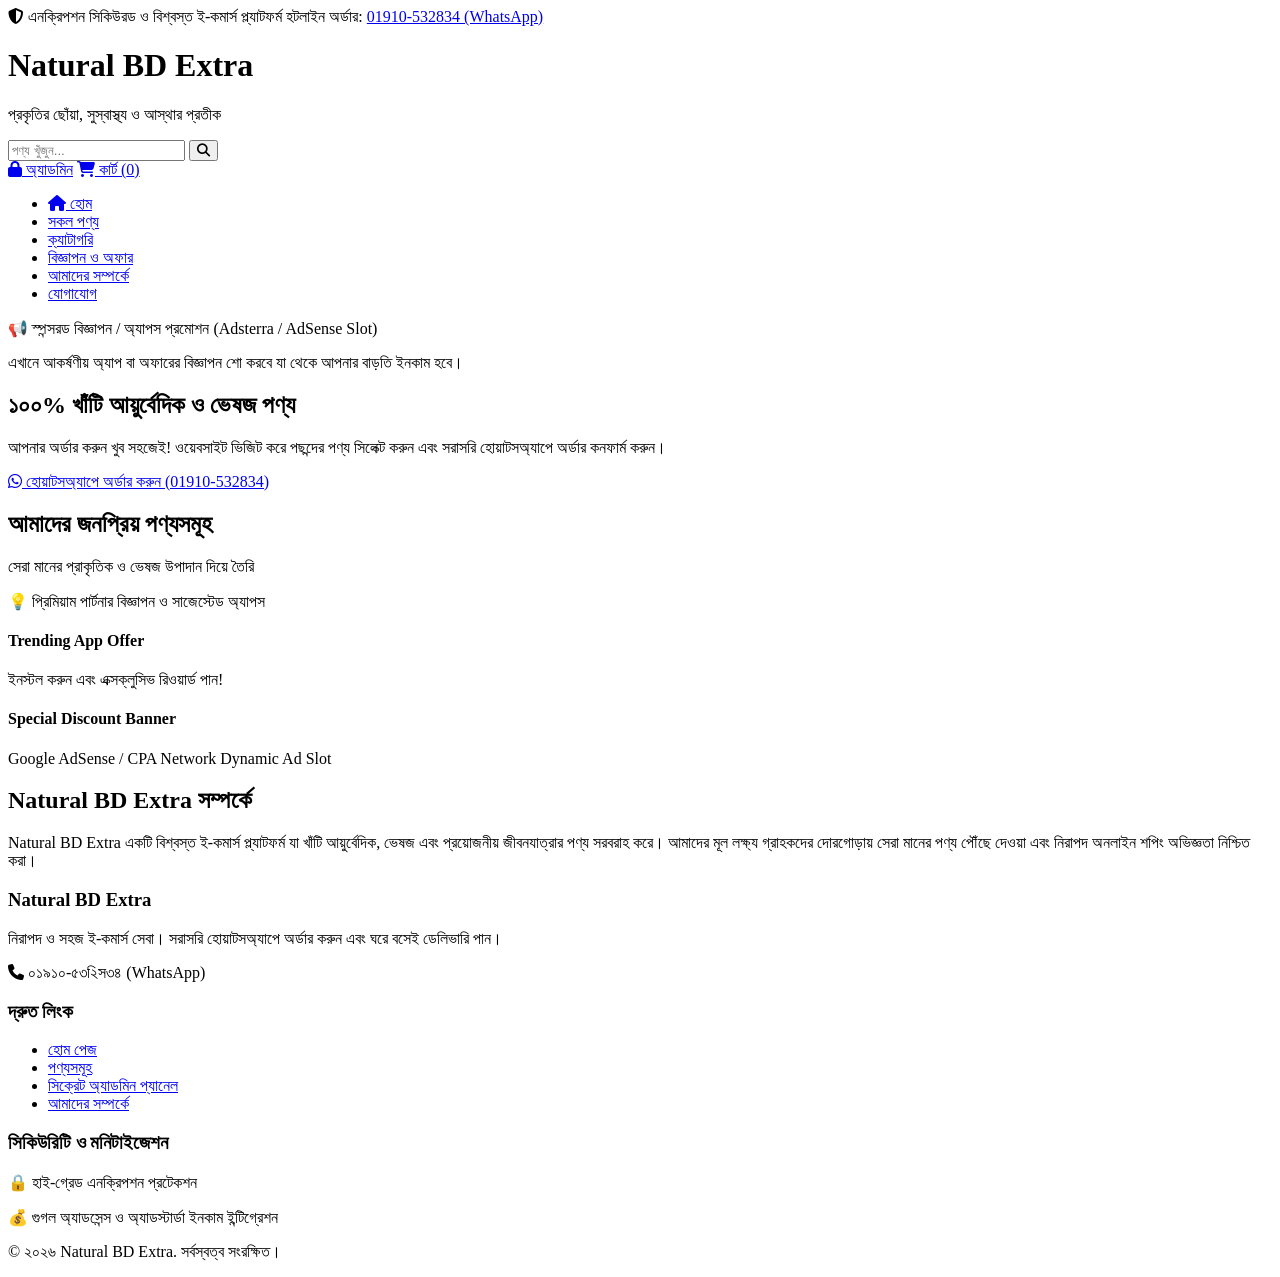
==== index.html @ acc726fc "Add initial HTML structure for Natural BD Extra" ====
<!DOCTYPE html>
<html lang="bn">
<head>
    <meta charset="UTF-8">
    <meta name="viewport" content="width=device-width, initial-scale=1.0">
    <title>Natural BD Extra - প্রিমিয়াম ন্যাচারাল ও আয়ুর্বেদিক পণ্য</title>
    <link rel="stylesheet" href="style.css">
    <link rel="stylesheet" href="https://cdnjs.cloudflare.com/ajax/libs/font-awesome/6.4.0/css/all.min.css">
</head>
<body>

    <!-- Top Bar / Security & Notice -->
    <div class="top-bar">
        <div class="container flex-between">
            <span><i class="fa-solid fa-shield-halved"></i> এনক্রিপশন সিকিউরড ও বিশ্বস্ত ই-কমার্স প্ল্যাটফর্ম</span>
            <span>হটলাইন অর্ডার: <a href="https://wa.me/8801910532834" target="_blank">01910-532834 (WhatsApp)</a></span>
        </div>
    </div>

    <!-- Header & Navigation -->
    <header class="main-header">
        <div class="container flex-between">
            <div class="logo">
                <h1>Natural BD Extra</h1>
                <p>প্রকৃতির ছোঁয়া, সুস্বাস্থ্য ও আস্থার প্রতীক</p>
            </div>
            <div class="search-bar">
                <input type="text" id="searchInput" placeholder="পণ্য খুঁজুন...">
                <button><i class="fa-solid fa-magnifying-glass"></i></button>
            </div>
            <div class="header-actions">
                <a href="admin.html" class="admin-link" title="গোপন অ্যাডমিন প্যানেল"><i class="fa-solid fa-lock"></i> অ্যাডমিন</a>
                <a href="#cart" class="cart-btn"><i class="fa-solid fa-cart-shopping"></i> কার্ট (<span id="cartCount">0</span>)</a>
            </div>
        </div>
    </header>

    <!-- Navigation Menu -->
    <nav class="nav-menu">
        <div class="container">
            <ul>
                <li><a href="index.html" class="active"><i class="fa-solid fa-house"></i> হোম</a></li>
                <li><a href="#products">সকল পণ্য</a></li>
                <li><a href="#categories">ক্যাটাগরি</a></li>
                <li><a href="#ads-section">বিজ্ঞাপন ও অফার</a></li>
                <li><a href="#about">আমাদের সম্পর্কে</a></li>
                <li><a href="#contact">যোগাযোগ</a></li>
            </ul>
        </div>
    </nav>

    <!-- Top Banner / Ad Network Slot 1 -->
    <div class="container">
        <div class="ad-slot top-ad">
            <span>📢 স্পন্সরড বিজ্ঞাপন / অ্যাপস প্রমোশন (Adsterra / AdSense Slot)</span>
            <div class="ad-banner-box">
                <p>এখানে আকর্ষণীয় অ্যাপ বা অফারের বিজ্ঞাপন শো করবে যা থেকে আপনার বাড়তি ইনকাম হবে।</p>
            </div>
        </div>
    </div>

    <!-- Hero Banner Slider -->
    <section class="hero-section">
        <div class="container hero-content">
            <div class="hero-text">
                <h2>১০০% খাঁটি আয়ুর্বেদিক ও ভেষজ পণ্য</h2>
                <p>আপনার অর্ডার করুন খুব সহজেই! ওয়েবসাইট ভিজিট করে পছন্দের পণ্য সিলেক্ট করুন এবং সরাসরি হোয়াটসঅ্যাপে অর্ডার কনফার্ম করুন।</p>
                <a href="https://wa.me/8801910532834?text=হ্যালো,%20আমি%20Natural%20BD%20Extra%20থেকে%20পণ্য%20সম্পর্কে জানতে চাই।" target="_blank" class="whatsapp-cta-btn">
                    <i class="fa-brands fa-whatsapp"></i> হোয়াটসঅ্যাপে অর্ডার করুন (01910-532834)
                </a>
            </div>
        </div>
    </section>

    <!-- Main Products Section -->
    <main class="container" id="products">
        <div class="section-title">
            <h2>আমাদের জনপ্রিয় পণ্যসমূহ</h2>
            <p>সেরা মানের প্রাকৃতিক ও ভেষজ উপাদান দিয়ে তৈরি</p>
        </div>

        <div class="product-grid" id="productGrid">
            <!-- Dynamic Products will be loaded via script.js -->
        </div>
    </main>

    <!-- Mid Banner / Third Party Ad Network Slot -->
    <div class="container">
        <div class="ad-slot mid-ad">
            <span>💡 প্রিমিয়াম পার্টনার বিজ্ঞাপন ও সাজেস্টেড অ্যাপস</span>
            <div class="ad-banner-box-flex">
                <div class="ad-item">
                    <h4>Trending App Offer</h4>
                    <p>ইনস্টল করুন এবং এক্সক্লুসিভ রিওয়ার্ড পান!</p>
                </div>
                <div class="ad-item">
                    <h4>Special Discount Banner</h4>
                    <p>Google AdSense / CPA Network Dynamic Ad Slot</p>
                </div>
            </div>
        </div>
    </div>

    <!-- About Us Section -->
    <section class="about-section container" id="about">
        <div class="about-card">
            <h2>Natural BD Extra সম্পর্কে</h2>
            <p>Natural BD Extra একটি বিশ্বস্ত ই-কমার্স প্ল্যাটফর্ম যা খাঁটি আয়ুর্বেদিক, ভেষজ এবং প্রয়োজনীয় জীবনযাত্রার পণ্য সরবরাহ করে। আমাদের মূল লক্ষ্য গ্রাহকদের দোরগোড়ায় সেরা মানের পণ্য পৌঁছে দেওয়া এবং নিরাপদ অনলাইন শপিং অভিজ্ঞতা নিশ্চিত করা।</p>
        </div>
    </section>

    <!-- Footer -->
    <footer class="main-footer">
        <div class="container footer-grid">
            <div class="footer-col">
                <h3>Natural BD Extra</h3>
                <p>নিরাপদ ও সহজ ই-কমার্স সেবা। সরাসরি হোয়াটসঅ্যাপে অর্ডার করুন এবং ঘরে বসেই ডেলিভারি পান।</p>
                <p><i class="fa-solid fa-phone"></i> ০১৯১০-৫৩২িস৩৪ (WhatsApp)</p>
            </div>
            <div class="footer-col">
                <h3>দ্রুত লিংক</h3>
                <ul>
                    <li><a href="index.html">হোম পেজ</a></li>
                    <li><a href="#products">পণ্যসমূহ</a></li>
                    <li><a href="admin.html">সিক্রেট অ্যাডমিন প্যানেল</a></li>
                    <li><a href="#about">আমাদের সম্পর্কে</a></li>
                </ul>
            </div>
            <div class="footer-col">
                <h3>সিকিউরিটি ও মনিটাইজেশন</h3>
                <p>🔒 হাই-গ্রেড এনক্রিপশন প্রটেকশন</p>
                <p>💰 গুগল অ্যাডসেন্স ও অ্যাডস্টার্ডা ইনকাম ইন্টিগ্রেশন</p>
            </div>
        </div>
        <div class="footer-bottom">
            <p>&copy; ২০২৬ Natural BD Extra. সর্বস্বত্ব সংরক্ষিত।</p>
        </div>
    </footer>

    <script src="script.js"></script>
</body>
</html>
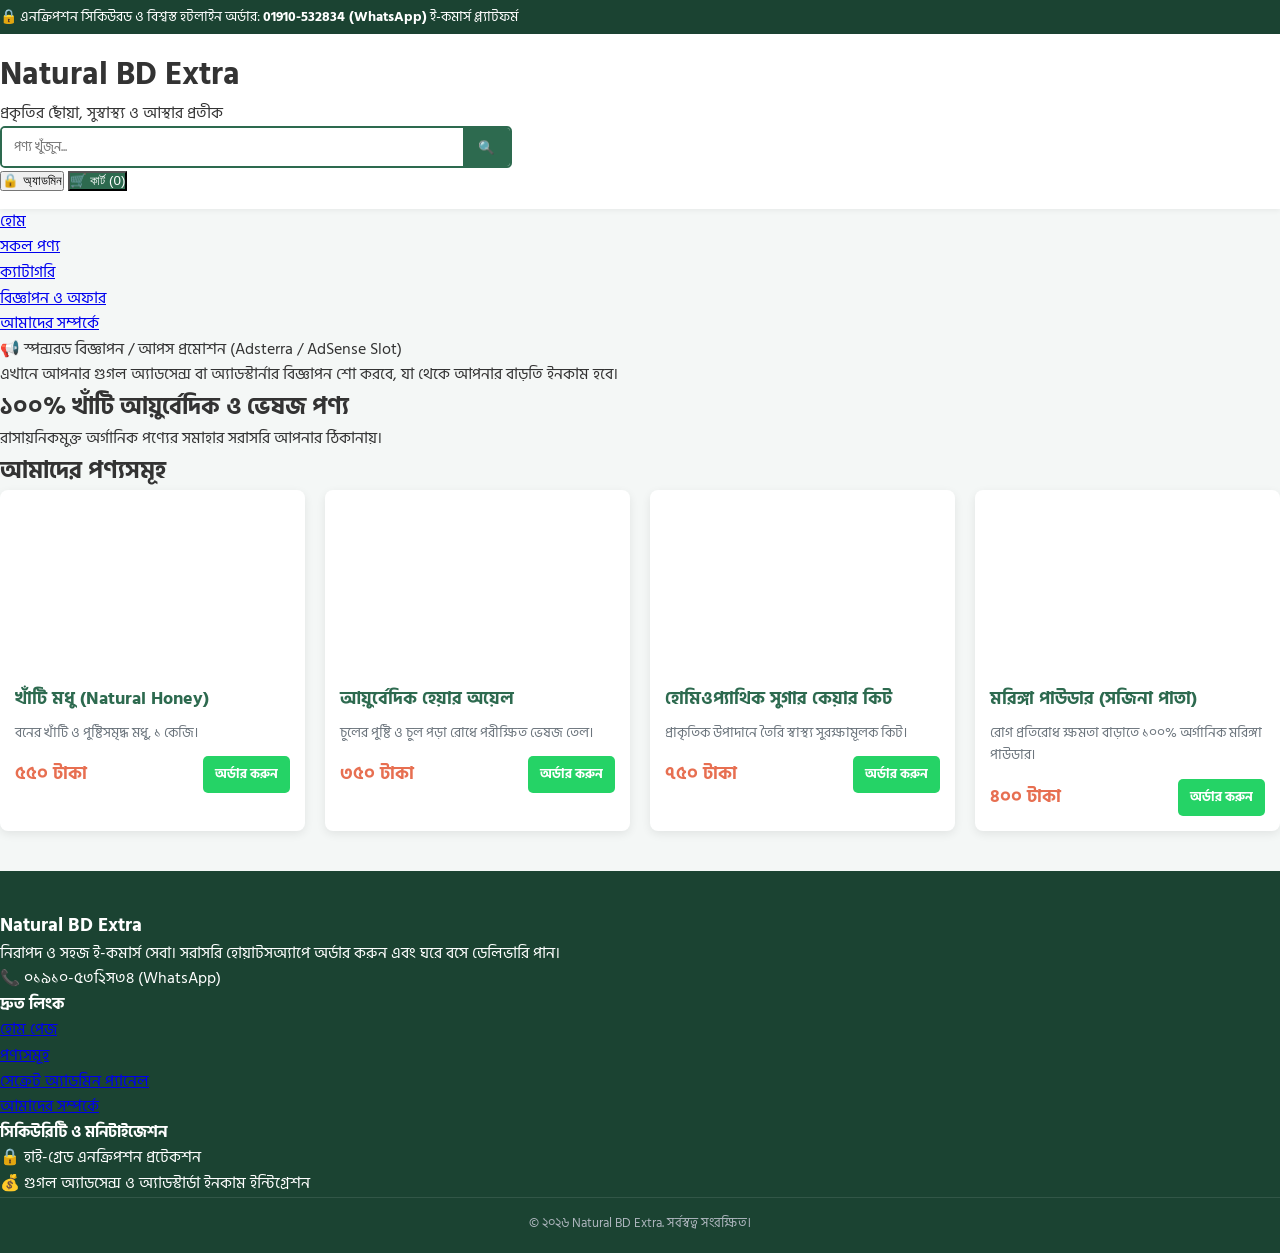
==== commit 24d21c14: "Update HTML content and translations" ====
--- a/index.html
+++ b/index.html
@@ -3,134 +3,93 @@
 <head>
     <meta charset="UTF-8">
     <meta name="viewport" content="width=device-width, initial-scale=1.0">
-    <title>Natural BD Extra - প্রিমিয়াম ন্যাচারাল ও আয়ুর্বেদিক পণ্য</title>
+    <title>Natural BD Extra - ন্যাচারাল বিডি এক্সট্রা</title>
     <link rel="stylesheet" href="style.css">
-    <link rel="stylesheet" href="https://cdnjs.cloudflare.com/ajax/libs/font-awesome/6.4.0/css/all.min.css">
 </head>
 <body>
 
-    <!-- Top Bar / Security & Notice -->
+    <!-- টপ হটলাইন বার -->
     <div class="top-bar">
-        <div class="container flex-between">
-            <span><i class="fa-solid fa-shield-halved"></i> এনক্রিপশন সিকিউরড ও বিশ্বস্ত ই-কমার্স প্ল্যাটফর্ম</span>
-            <span>হটলাইন অর্ডার: <a href="https://wa.me/8801910532834" target="_blank">01910-532834 (WhatsApp)</a></span>
-        </div>
+        🔒 এনক্রিপশন সিকিউরড ও বিশ্বস্ত হটলাইন অর্ডার: <strong>01910-532834 (WhatsApp)</strong> ই-কমার্স প্ল্যাটফর্ম
     </div>
 
-    <!-- Header & Navigation -->
+    <!-- হেডার সেকশন -->
     <header class="main-header">
-        <div class="container flex-between">
-            <div class="logo">
-                <h1>Natural BD Extra</h1>
-                <p>প্রকৃতির ছোঁয়া, সুস্বাস্থ্য ও আস্থার প্রতীক</p>
-            </div>
-            <div class="search-bar">
-                <input type="text" id="searchInput" placeholder="পণ্য খুঁজুন...">
-                <button><i class="fa-solid fa-magnifying-glass"></i></button>
-            </div>
-            <div class="header-actions">
-                <a href="admin.html" class="admin-link" title="গোপন অ্যাডমিন প্যানেল"><i class="fa-solid fa-lock"></i> অ্যাডমিন</a>
-                <a href="#cart" class="cart-btn"><i class="fa-solid fa-cart-shopping"></i> কার্ট (<span id="cartCount">0</span>)</a>
-            </div>
+        <div class="logo-area">
+            <h1>Natural BD Extra</h1>
+            <p>প্রকৃতির ছোঁয়া, সুস্বাস্থ্য ও আস্থার প্রতীক</p>
+        </div>
+        <div class="search-bar">
+            <input type="text" id="searchInput" placeholder="পণ্য খুঁজুন...">
+            <button onclick="searchProduct()">🔍</button>
+        </div>
+        <div class="action-buttons">
+            <button class="admin-btn" onclick="openAdminPanel()">🔒 অ্যাডমিন</button>
+            <button class="cart-btn" onclick="openCart()">🛒 কার্ট (<span id="cartCount">0</span>)</button>
         </div>
     </header>
 
-    <!-- Navigation Menu -->
-    <nav class="nav-menu">
-        <div class="container">
-            <ul>
-                <li><a href="index.html" class="active"><i class="fa-solid fa-house"></i> হোম</a></li>
-                <li><a href="#products">সকল পণ্য</a></li>
-                <li><a href="#categories">ক্যাটাগরি</a></li>
-                <li><a href="#ads-section">বিজ্ঞাপন ও অফার</a></li>
-                <li><a href="#about">আমাদের সম্পর্কে</a></li>
-                <li><a href="#contact">যোগাযোগ</a></li>
-            </ul>
-        </div>
+    <!-- ন্যাভিগেশন বার -->
+    <nav class="main-nav">
+        <ul>
+            <li><a href="#" class="active">হোম</a></li>
+            <li><a href="#products">সকল পণ্য</a></li>
+            <li><a href="#categories">ক্যাটাগরি</a></li>
+            <li><a href="#offers">বিজ্ঞাপন ও অফার</a></li>
+            <li><a href="#about">আমাদের সম্পর্কে</a></li>
+        </ul>
     </nav>
 
-    <!-- Top Banner / Ad Network Slot 1 -->
-    <div class="container">
-        <div class="ad-slot top-ad">
-            <span>📢 স্পন্সরড বিজ্ঞাপন / অ্যাপস প্রমোশন (Adsterra / AdSense Slot)</span>
-            <div class="ad-banner-box">
-                <p>এখানে আকর্ষণীয় অ্যাপ বা অফারের বিজ্ঞাপন শো করবে যা থেকে আপনার বাড়তি ইনকাম হবে।</p>
-            </div>
-        </div>
-    </div>
-
-    <!-- Hero Banner Slider -->
-    <section class="hero-section">
-        <div class="container hero-content">
-            <div class="hero-text">
-                <h2>১০০% খাঁটি আয়ুর্বেদিক ও ভেষজ পণ্য</h2>
-                <p>আপনার অর্ডার করুন খুব সহজেই! ওয়েবসাইট ভিজিট করে পছন্দের পণ্য সিলেক্ট করুন এবং সরাসরি হোয়াটসঅ্যাপে অর্ডার কনফার্ম করুন।</p>
-                <a href="https://wa.me/8801910532834?text=হ্যালো,%20আমি%20Natural%20BD%20Extra%20থেকে%20পণ্য%20সম্পর্কে জানতে চাই।" target="_blank" class="whatsapp-cta-btn">
-                    <i class="fa-brands fa-whatsapp"></i> হোয়াটসঅ্যাপে অর্ডার করুন (01910-532834)
-                </a>
+    <!-- স্পন্সরড বিজ্ঞাপন স্লট (পণ্য বিক্রি ছাড়াও প্যাসিভ ইনকামের জন্য) -->
+    <section class="ad-container">
+        <div class="ad-box">
+            <p>📢 স্পন্সরড বিজ্ঞাপন / আপস প্রমোশন (Adsterra / AdSense Slot)</p>
+            <div class="ad-placeholder">
+                এখানে আপনার গুগল অ্যাডসেন্স বা অ্যাডস্টার্নার বিজ্ঞাপন শো করবে, যা থেকে আপনার বাড়তি ইনকাম হবে।
             </div>
         </div>
     </section>
 
-    <!-- Main Products Section -->
-    <main class="container" id="products">
-        <div class="section-title">
-            <h2>আমাদের জনপ্রিয় পণ্যসমূহ</h2>
-            <p>সেরা মানের প্রাকৃতিক ও ভেষজ উপাদান দিয়ে তৈরি</p>
-        </div>
+    <!-- হিরো ব্যানার -->
+    <section class="hero-banner">
+        <h2>১০০% খাঁটি আয়ুর্বেদিক ও ভেষজ পণ্য</h2>
+        <p>রাসায়নিকমুক্ত অর্গানিক পণ্যের সমাহার সরাসরি আপনার ঠিকানায়।</p>
+    </section>
 
+    <!-- পণ্য তালিকা সেকশন -->
+    <section id="products" class="product-section">
+        <h2>আমাদের পণ্যসমূহ</h2>
         <div class="product-grid" id="productGrid">
-            <!-- Dynamic Products will be loaded via script.js -->
-        </div>
-    </main>
-
-    <!-- Mid Banner / Third Party Ad Network Slot -->
-    <div class="container">
-        <div class="ad-slot mid-ad">
-            <span>💡 প্রিমিয়াম পার্টনার বিজ্ঞাপন ও সাজেস্টেড অ্যাপস</span>
-            <div class="ad-banner-box-flex">
-                <div class="ad-item">
-                    <h4>Trending App Offer</h4>
-                    <p>ইনস্টল করুন এবং এক্সক্লুসিভ রিওয়ার্ড পান!</p>
-                </div>
-                <div class="ad-item">
-                    <h4>Special Discount Banner</h4>
-                    <p>Google AdSense / CPA Network Dynamic Ad Slot</p>
-                </div>
+            <!-- ডাইনামিক প্রোডাক্ট এখানে লোড হবে -->
+            <div class="product-card">
+                <img src="https://via.placeholder.com/200" alt="Product">
+                <h3>খাঁটি মধু (Natural Honey)</h3>
+                <p class="price">৳ ১,২০০</p>
+                <button onclick="addToCart('খাঁটি মধু', 1200)">অর্ডার করুন</button>
             </div>
-        </div>
-    </div>
-
-    <!-- About Us Section -->
-    <section class="about-section container" id="about">
-        <div class="about-card">
-            <h2>Natural BD Extra সম্পর্কে</h2>
-            <p>Natural BD Extra একটি বিশ্বস্ত ই-কমার্স প্ল্যাটফর্ম যা খাঁটি আয়ুর্বেদিক, ভেষজ এবং প্রয়োজনীয় জীবনযাত্রার পণ্য সরবরাহ করে। আমাদের মূল লক্ষ্য গ্রাহকদের দোরগোড়ায় সেরা মানের পণ্য পৌঁছে দেওয়া এবং নিরাপদ অনলাইন শপিং অভিজ্ঞতা নিশ্চিত করা।</p>
         </div>
     </section>
 
-    <!-- Footer -->
+    <!-- ফুটার সেকশন -->
     <footer class="main-footer">
-        <div class="container footer-grid">
-            <div class="footer-col">
-                <h3>Natural BD Extra</h3>
-                <p>নিরাপদ ও সহজ ই-কমার্স সেবা। সরাসরি হোয়াটসঅ্যাপে অর্ডার করুন এবং ঘরে বসেই ডেলিভারি পান।</p>
-                <p><i class="fa-solid fa-phone"></i> ০১৯১০-৫৩২িস৩৪ (WhatsApp)</p>
-            </div>
-            <div class="footer-col">
-                <h3>দ্রুত লিংক</h3>
-                <ul>
-                    <li><a href="index.html">হোম পেজ</a></li>
-                    <li><a href="#products">পণ্যসমূহ</a></li>
-                    <li><a href="admin.html">সিক্রেট অ্যাডমিন প্যানেল</a></li>
-                    <li><a href="#about">আমাদের সম্পর্কে</a></li>
-                </ul>
-            </div>
-            <div class="footer-col">
-                <h3>সিকিউরিটি ও মনিটাইজেশন</h3>
-                <p>🔒 হাই-গ্রেড এনক্রিপশন প্রটেকশন</p>
-                <p>💰 গুগল অ্যাডসেন্স ও অ্যাডস্টার্ডা ইনকাম ইন্টিগ্রেশন</p>
-            </div>
+        <div class="footer-content">
+            <h3>Natural BD Extra</h3>
+            <p>নিরাপদ ও সহজ ই-কমার্স সেবা। সরাসরি হোয়াটসঅ্যাপে অর্ডার করুন এবং ঘরে বসে ডেলিভারি পান।</p>
+            <p>📞 ০১৯১০-৫৩২িস৩৪ (WhatsApp)</p>
+        </div>
+        <div class="footer-links">
+            <h4>দ্রুত লিংক</h4>
+            <ul>
+                <li><a href="#">হোম পেজ</a></li>
+                <li><a href="#products">পণ্যসমূহ</a></li>
+                <li><a href="#" onclick="openAdminPanel()">সেক্রেট অ্যাডমিন প্যানেল</a></li>
+                <li><a href="#about">আমাদের সম্পর্কে</a></li>
+            </ul>
+        </div>
+        <div class="footer-security">
+            <h4>সিকিউরিটি ও মনিটাইজেশন</h4>
+            <p>🔒 হাই-গ্রেড এনক্রিপশন প্রটেকশন</p>
+            <p>💰 গুগল অ্যাডসেন্স ও অ্যাডস্টার্ডা ইনকাম ইন্টিগ্রেশন</p>
         </div>
         <div class="footer-bottom">
             <p>&copy; ২০২৬ Natural BD Extra. সর্বস্বত্ব সংরক্ষিত।</p>
--- a/style.css
+++ b/style.css
@@ -0,0 +1,340 @@
+@import url('https://fonts.googleapis.com/css2?family=Hind+Siliguri:wght@300;400;500;600;700&display=swap');
+
+* {
+    box-sizing: border-box;
+    margin: 0;
+    padding: 0;
+}
+
+body {
+    font-family: 'Hind Siliguri', sans-serif;
+    background-color: #f4f7f6;
+    color: #333;
+    line-height: 1.6;
+}
+
+.container {
+    width: 90%;
+    max-width: 1200px;
+    margin: 0 auto;
+}
+
+.flex-between {
+    display: flex;
+    justify-content: space-between;
+    align-items: center;
+}
+
+/* Top Bar */
+.top-bar {
+    background-color: #1b4332;
+    color: #fff;
+    font-size: 14px;
+    padding: 6px 0;
+}
+
+.top-bar a {
+    color: #ffd166;
+    text-decoration: none;
+    font-weight: bold;
+}
+
+/* Header */
+.main-header {
+    background-color: #ffffff;
+    padding: 15px 0;
+    box-shadow: 0 2px 5px rgba(0,0,0,0.05);
+}
+
+.logo h1 {
+    color: #2d6a4f;
+    font-size: 26px;
+    font-weight: 700;
+}
+
+.logo p {
+    font-size: 13px;
+    color: #6c757d;
+}
+
+.search-bar {
+    display: flex;
+    width: 40%;
+    border: 2px solid #2d6a4f;
+    border-radius: 5px;
+    overflow: hidden;
+}
+
+.search-bar input {
+    width: 100%;
+    padding: 8px 12px;
+    border: none;
+    outline: none;
+    font-family: 'Hind Siliguri', sans-serif;
+}
+
+.search-bar button {
+    background-color: #2d6a4f;
+    color: white;
+    border: none;
+    padding: 0 15px;
+    cursor: pointer;
+}
+
+.header-actions a {
+    text-decoration: none;
+    margin-left: 15px;
+    padding: 8px 15px;
+    border-radius: 5px;
+    font-size: 14px;
+    font-weight: 600;
+}
+
+.admin-link {
+    background-color: #e63946;
+    color: white;
+}
+
+.cart-btn {
+    background-color: #2d6a4f;
+    color: white;
+}
+
+/* Navigation */
+.nav-menu {
+    background-color: #40916c;
+}
+
+.nav-menu ul {
+    list-style: none;
+    display: flex;
+}
+
+.nav-menu li a {
+    display: block;
+    color: white;
+    padding: 12px 20px;
+    text-decoration: none;
+    font-weight: 500;
+    transition: background 0.3s;
+}
+
+.nav-menu li a:hover, .nav-menu li a.active {
+    background-color: #1b4332;
+}
+
+/* Ad slots */
+.ad-slot {
+    margin: 20px 0;
+    background: #fff;
+    border: 1px dashed #2d6a4f;
+    padding: 15px;
+    border-radius: 8px;
+    text-align: center;
+}
+
+.ad-slot span {
+    font-size: 12px;
+    color: #e76f51;
+    font-weight: bold;
+    display: block;
+    margin-bottom: 8px;
+}
+
+.ad-banner-box {
+    background: #e9ecef;
+    padding: 20px;
+    border-radius: 5px;
+    color: #495057;
+}
+
+.ad-banner-box-flex {
+    display: flex;
+    gap: 15px;
+}
+
+.ad-item {
+    flex: 1;
+    background: #f8f9fa;
+    padding: 15px;
+    border: 1px solid #dee2e6;
+    border-radius: 5px;
+}
+
+/* Hero Section */
+.hero-section {
+    background: linear-gradient(rgba(27,67,50,0.85), rgba(45,106,79,0.85)), url('https://images.unsplash.com/photo-1540420773420-3366772f4999?auto=format&fit=crop&w=1200&q=80') no-repeat center center/cover;
+    color: white;
+    padding: 60px 0;
+    text-align: center;
+    margin-bottom: 30px;
+}
+
+.hero-text h2 {
+    font-size: 36px;
+    margin-bottom: 15px;
+}
+
+.hero-text p {
+    font-size: 18px;
+    max-width: 700px;
+    margin: 0 auto 25px auto;
+}
+
+.whatsapp-cta-btn {
+    display: inline-block;
+    background-color: #25d366;
+    color: white;
+    padding: 12px 25px;
+    border-radius: 30px;
+    text-decoration: none;
+    font-size: 18px;
+    font-weight: bold;
+    box-shadow: 0 4px 10px rgba(0,0,0,0.2);
+    transition: transform 0.2s;
+}
+
+.whatsapp-cta-btn:hover {
+    transform: scale(1.05);
+}
+
+/* Products Section */
+.section-title {
+    text-align: center;
+    margin-bottom: 30px;
+}
+
+.section-title h2 {
+    color: #1b4332;
+    font-size: 28px;
+}
+
+.section-title p {
+    color: #6c757d;
+}
+
+.product-grid {
+    display: grid;
+    grid-template-columns: repeat(auto-fit, minmax(260px, 1fr));
+    gap: 20px;
+    margin-bottom: 40px;
+}
+
+.product-card {
+    background: white;
+    border-radius: 8px;
+    overflow: hidden;
+    box-shadow: 0 3px 10px rgba(0,0,0,0.08);
+    transition: transform 0.3s;
+}
+
+.product-card:hover {
+    transform: translateY(-5px);
+}
+
+.product-img {
+    height: 180px;
+    background-size: cover;
+    background-position: center;
+}
+
+.product-info {
+    padding: 15px;
+}
+
+.product-info h3 {
+    font-size: 18px;
+    color: #2d6a4f;
+    margin-bottom: 8px;
+}
+
+.product-info p {
+    font-size: 14px;
+    color: #6c757d;
+    margin-bottom: 12px;
+}
+
+.product-footer {
+    display: flex;
+    justify-content: space-between;
+    align-items: center;
+}
+
+.price {
+    font-size: 18px;
+    font-weight: bold;
+    color: #e76f51;
+}
+
+.order-wa-btn {
+    background-color: #25d366;
+    color: white;
+    border: none;
+    padding: 8px 12px;
+    border-radius: 5px;
+    cursor: pointer;
+    font-weight: bold;
+    font-size: 13px;
+    text-decoration: none;
+}
+
+/* About Section */
+.about-section {
+    margin-bottom: 40px;
+}
+
+.about-card {
+    background: white;
+    padding: 30px;
+    border-radius: 8px;
+    box-shadow: 0 3px 10px rgba(0,0,0,0.05);
+}
+
+.about-card h2 {
+    color: #1b4332;
+    margin-bottom: 15px;
+}
+
+/* Footer */
+.main-footer {
+    background-color: #1b4332;
+    color: white;
+    padding: 40px 0 20px 0;
+}
+
+.footer-grid {
+    display: grid;
+    grid-template-columns: repeat(auto-fit, minmax(250px, 1fr));
+    gap: 30px;
+    margin-bottom: 30px;
+}
+
+.footer-col h3 {
+    margin-bottom: 15px;
+    color: #ffd166;
+}
+
+.footer-col ul {
+    list-style: none;
+}
+
+.footer-col ul li {
+    margin-bottom: 8px;
+}
+
+.footer-col ul li a {
+    color: #fff;
+    text-decoration: none;
+}
+
+.footer-col ul li a:hover {
+    color: #ffd166;
+}
+
+.footer-bottom {
+    text-align: center;
+    border-top: 1px solid rgba(255,255,255,0.1);
+    padding-top: 15px;
+    font-size: 13px;
+    color: #adb5bd;
+}
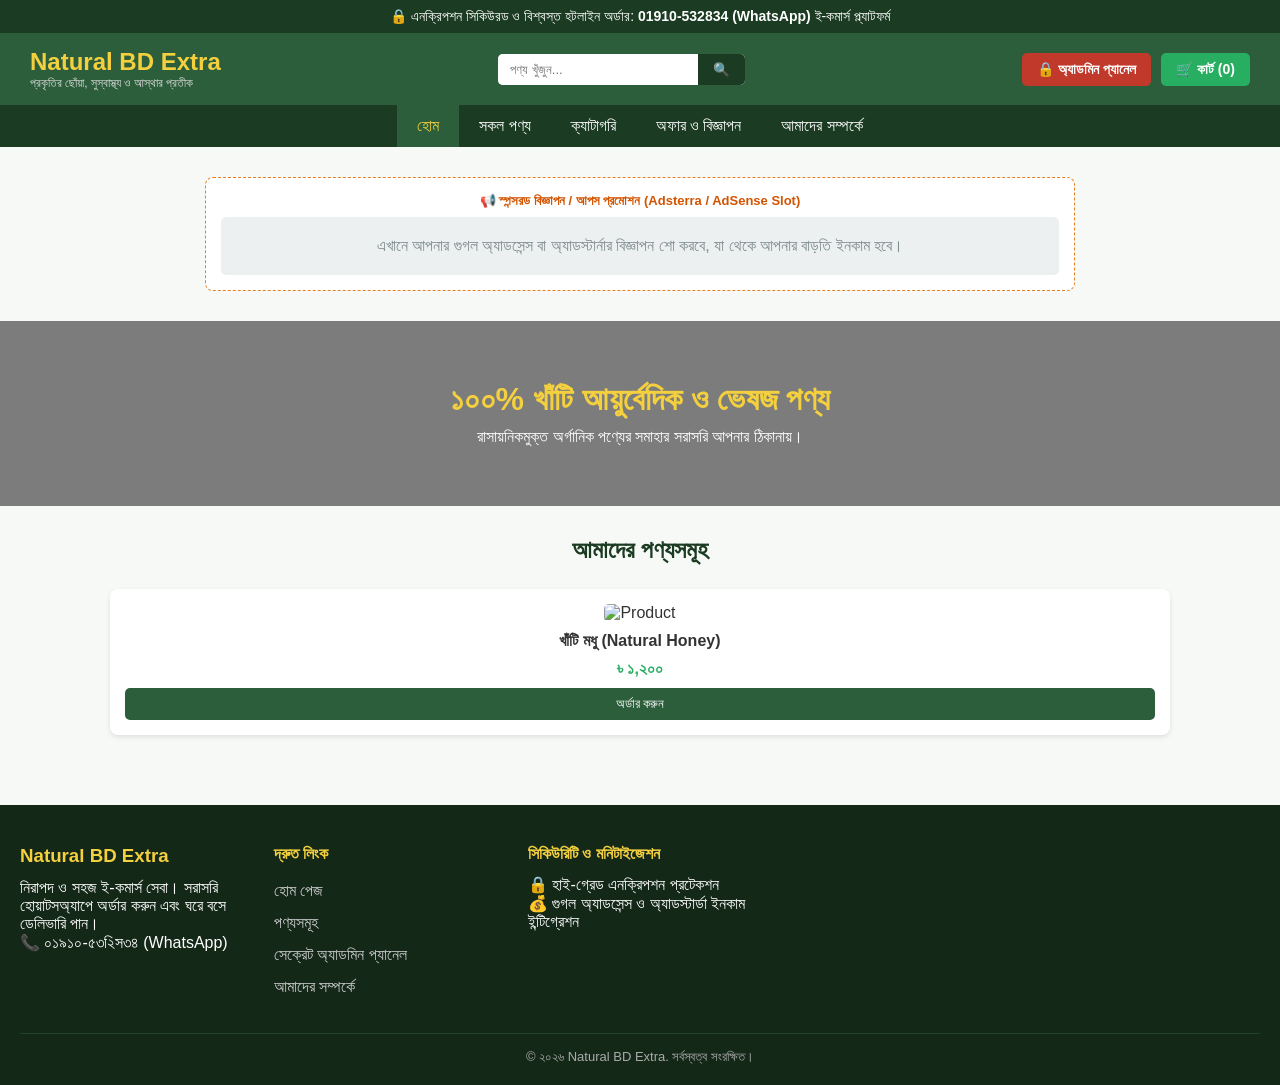
==== commit 60658691: "Update links to admin panel and home page" ====
--- a/index.html
+++ b/index.html
@@ -24,7 +24,7 @@
             <button onclick="searchProduct()">🔍</button>
         </div>
         <div class="action-buttons">
-            <button class="admin-btn" onclick="openAdminPanel()">🔒 অ্যাডমিন</button>
+            <a href="admin.html" class="admin-btn">🔒 অ্যাডমিন প্যানেল</a>
             <button class="cart-btn" onclick="openCart()">🛒 কার্ট (<span id="cartCount">0</span>)</button>
         </div>
     </header>
@@ -32,10 +32,10 @@
     <!-- ন্যাভিগেশন বার -->
     <nav class="main-nav">
         <ul>
-            <li><a href="#" class="active">হোম</a></li>
+            <li><a href="index.html" class="active">হোম</a></li>
             <li><a href="#products">সকল পণ্য</a></li>
             <li><a href="#categories">ক্যাটাগরি</a></li>
-            <li><a href="#offers">বিজ্ঞাপন ও অফার</a></li>
+            <li><a href="#offers">অফার ও বিজ্ঞাপন</a></li>
             <li><a href="#about">আমাদের সম্পর্কে</a></li>
         </ul>
     </nav>
@@ -80,9 +80,9 @@
         <div class="footer-links">
             <h4>দ্রুত লিংক</h4>
             <ul>
-                <li><a href="#">হোম পেজ</a></li>
+                <li><a href="index.html">হোম পেজ</a></li>
                 <li><a href="#products">পণ্যসমূহ</a></li>
-                <li><a href="#" onclick="openAdminPanel()">সেক্রেট অ্যাডমিন প্যানেল</a></li>
+                <li><a href="admin.html">সেক্রেট অ্যাডমিন প্যানেল</a></li>
                 <li><a href="#about">আমাদের সম্পর্কে</a></li>
             </ul>
         </div>
--- a/style.css
+++ b/style.css
@@ -1,340 +1,293 @@
-@import url('https://fonts.googleapis.com/css2?family=Hind+Siliguri:wght@300;400;500;600;700&display=swap');
-
 * {
     box-sizing: border-box;
     margin: 0;
     padding: 0;
+    font-family: 'Segoe UI', Tahoma, Geneva, Verdana, sans-serif;
 }
 
 body {
-    font-family: 'Hind Siliguri', sans-serif;
-    background-color: #f4f7f6;
+    background-color: #f7f9f6;
     color: #333;
-    line-height: 1.6;
-}
-
-.container {
-    width: 90%;
-    max-width: 1200px;
-    margin: 0 auto;
-}
-
-.flex-between {
+}
+
+.top-bar {
+    background-color: #1b3b22;
+    color: #fff;
+    text-align: center;
+    padding: 8px;
+    font-size: 14px;
+}
+
+.main-header {
+    background-color: #2c5e3b;
+    color: white;
+    padding: 15px 30px;
     display: flex;
     justify-content: space-between;
     align-items: center;
-}
-
-/* Top Bar */
-.top-bar {
-    background-color: #1b4332;
-    color: #fff;
+    flex-wrap: wrap;
+    gap: 15px;
+}
+
+.logo-area h1 {
+    font-size: 24px;
+    color: #f4d03f;
+}
+
+.logo-area p {
+    font-size: 12px;
+    color: #ddd;
+}
+
+.search-bar {
+    display: flex;
+    background: white;
+    border-radius: 5px;
+    overflow: hidden;
+}
+
+.search-bar input {
+    padding: 8px 12px;
+    border: none;
+    outline: none;
+    width: 200px;
+}
+
+.search-bar button {
+    background: #1b3b22;
+    color: white;
+    border: none;
+    padding: 0 15px;
+    cursor: pointer;
+}
+
+.action-buttons {
+    display: flex;
+    gap: 10px;
+    align-items: center;
+}
+
+.admin-btn {
+    background-color: #c0392b;
+    color: white;
+    text-decoration: none;
+    padding: 8px 15px;
+    border-radius: 5px;
+    font-weight: bold;
     font-size: 14px;
-    padding: 6px 0;
-}
-
-.top-bar a {
-    color: #ffd166;
-    text-decoration: none;
-    font-weight: bold;
-}
-
-/* Header */
-.main-header {
-    background-color: #ffffff;
-    padding: 15px 0;
-    box-shadow: 0 2px 5px rgba(0,0,0,0.05);
-}
-
-.logo h1 {
-    color: #2d6a4f;
-    font-size: 26px;
-    font-weight: 700;
-}
-
-.logo p {
+}
+
+.cart-btn {
+    background-color: #27ae60;
+    color: white;
+    border: none;
+    padding: 8px 15px;
+    border-radius: 5px;
+    cursor: pointer;
+    font-weight: bold;
+    text-decoration: none;
+    font-size: 14px;
+}
+
+.main-nav {
+    background-color: #1b3b22;
+}
+
+.main-nav ul {
+    list-style: none;
+    display: flex;
+    justify-content: center;
+    flex-wrap: wrap;
+}
+
+.main-nav li a {
+    display: block;
+    color: white;
+    padding: 12px 20px;
+    text-decoration: none;
+    transition: 0.3s;
+}
+
+.main-nav li a:hover, .main-nav li a.active {
+    background-color: #2c5e3b;
+    color: #f4d03f;
+}
+
+.ad-container {
+    padding: 15px;
+    max-width: 900px;
+    margin: 15px auto;
+}
+
+.ad-box {
+    background: #fff;
+    border: 1px dashed #e67e22;
+    padding: 15px;
+    text-align: center;
+    border-radius: 8px;
+}
+
+.ad-box p {
     font-size: 13px;
-    color: #6c757d;
-}
-
-.search-bar {
-    display: flex;
-    width: 40%;
-    border: 2px solid #2d6a4f;
-    border-radius: 5px;
-    overflow: hidden;
-}
-
-.search-bar input {
-    width: 100%;
-    padding: 8px 12px;
-    border: none;
-    outline: none;
-    font-family: 'Hind Siliguri', sans-serif;
-}
-
-.search-bar button {
-    background-color: #2d6a4f;
-    color: white;
-    border: none;
-    padding: 0 15px;
-    cursor: pointer;
-}
-
-.header-actions a {
-    text-decoration: none;
-    margin-left: 15px;
-    padding: 8px 15px;
-    border-radius: 5px;
-    font-size: 14px;
-    font-weight: 600;
-}
-
-.admin-link {
-    background-color: #e63946;
-    color: white;
-}
-
-.cart-btn {
-    background-color: #2d6a4f;
-    color: white;
-}
-
-/* Navigation */
-.nav-menu {
-    background-color: #40916c;
-}
-
-.nav-menu ul {
-    list-style: none;
-    display: flex;
-}
-
-.nav-menu li a {
-    display: block;
-    color: white;
-    padding: 12px 20px;
-    text-decoration: none;
-    font-weight: 500;
-    transition: background 0.3s;
-}
-
-.nav-menu li a:hover, .nav-menu li a.active {
-    background-color: #1b4332;
-}
-
-/* Ad slots */
-.ad-slot {
-    margin: 20px 0;
-    background: #fff;
-    border: 1px dashed #2d6a4f;
+    color: #d35400;
+    margin-bottom: 8px;
+    font-weight: bold;
+}
+
+.ad-placeholder {
+    background: #ecf0f1;
+    padding: 20px;
+    color: #7f8c8d;
+    border-radius: 5px;
+}
+
+.hero-banner {
+    background: linear-gradient(rgba(0,0,0,0.5), rgba(0,0,0,0.5)), url('https://via.placeholder.com/1200x400') no-repeat center center/cover;
+    color: white;
+    text-align: center;
+    padding: 60px 20px;
+}
+
+.hero-banner h2 {
+    font-size: 32px;
+    margin-bottom: 10px;
+    color: #f4d03f;
+}
+
+.product-section {
+    padding: 30px 20px;
+    max-width: 1100px;
+    margin: auto;
+}
+
+.product-section h2 {
+    text-align: center;
+    margin-bottom: 25px;
+    color: #1b3b22;
+}
+
+.product-grid {
+    display: grid;
+    grid-template-columns: repeat(auto-fit, minmax(220px, 1fr));
+    gap: 20px;
+}
+
+.product-card {
+    background: white;
     padding: 15px;
     border-radius: 8px;
-    text-align: center;
-}
-
-.ad-slot span {
-    font-size: 12px;
-    color: #e76f51;
-    font-weight: bold;
-    display: block;
-    margin-bottom: 8px;
-}
-
-.ad-banner-box {
-    background: #e9ecef;
-    padding: 20px;
-    border-radius: 5px;
-    color: #495057;
-}
-
-.ad-banner-box-flex {
-    display: flex;
-    gap: 15px;
-}
-
-.ad-item {
-    flex: 1;
-    background: #f8f9fa;
-    padding: 15px;
-    border: 1px solid #dee2e6;
-    border-radius: 5px;
-}
-
-/* Hero Section */
-.hero-section {
-    background: linear-gradient(rgba(27,67,50,0.85), rgba(45,106,79,0.85)), url('https://images.unsplash.com/photo-1540420773420-3366772f4999?auto=format&fit=crop&w=1200&q=80') no-repeat center center/cover;
-    color: white;
-    padding: 60px 0;
-    text-align: center;
-    margin-bottom: 30px;
-}
-
-.hero-text h2 {
-    font-size: 36px;
-    margin-bottom: 15px;
-}
-
-.hero-text p {
-    font-size: 18px;
-    max-width: 700px;
-    margin: 0 auto 25px auto;
-}
-
-.whatsapp-cta-btn {
-    display: inline-block;
-    background-color: #25d366;
-    color: white;
-    padding: 12px 25px;
-    border-radius: 30px;
-    text-decoration: none;
-    font-size: 18px;
-    font-weight: bold;
-    box-shadow: 0 4px 10px rgba(0,0,0,0.2);
-    transition: transform 0.2s;
-}
-
-.whatsapp-cta-btn:hover {
-    transform: scale(1.05);
-}
-
-/* Products Section */
-.section-title {
-    text-align: center;
-    margin-bottom: 30px;
-}
-
-.section-title h2 {
-    color: #1b4332;
-    font-size: 28px;
-}
-
-.section-title p {
-    color: #6c757d;
-}
-
-.product-grid {
-    display: grid;
-    grid-template-columns: repeat(auto-fit, minmax(260px, 1fr));
-    gap: 20px;
-    margin-bottom: 40px;
-}
-
-.product-card {
-    background: white;
-    border-radius: 8px;
-    overflow: hidden;
-    box-shadow: 0 3px 10px rgba(0,0,0,0.08);
-    transition: transform 0.3s;
-}
-
-.product-card:hover {
-    transform: translateY(-5px);
-}
-
-.product-img {
-    height: 180px;
-    background-size: cover;
-    background-position: center;
-}
-
-.product-info {
-    padding: 15px;
-}
-
-.product-info h3 {
-    font-size: 18px;
-    color: #2d6a4f;
-    margin-bottom: 8px;
-}
-
-.product-info p {
-    font-size: 14px;
-    color: #6c757d;
-    margin-bottom: 12px;
-}
-
-.product-footer {
-    display: flex;
-    justify-content: space-between;
-    align-items: center;
+    box-shadow: 0 2px 5px rgba(0,0,0,0.1);
+    text-align: center;
+}
+
+.product-card img {
+    width: 100%;
+    height: 150px;
+    object-fit: cover;
+    border-radius: 5px;
+}
+
+.product-card h3 {
+    font-size: 16px;
+    margin: 10px 0;
+    color: #333;
 }
 
 .price {
-    font-size: 18px;
-    font-weight: bold;
-    color: #e76f51;
-}
-
-.order-wa-btn {
-    background-color: #25d366;
+    color: #27ae60;
+    font-weight: bold;
+    font-size: 16px;
+    margin-bottom: 10px;
+}
+
+.product-card button {
+    background-color: #2c5e3b;
     color: white;
     border: none;
     padding: 8px 12px;
-    border-radius: 5px;
-    cursor: pointer;
-    font-weight: bold;
-    font-size: 13px;
-    text-decoration: none;
-}
-
-/* About Section */
-.about-section {
-    margin-bottom: 40px;
-}
-
-.about-card {
+    width: 100%;
+    border-radius: 5px;
+    cursor: pointer;
+}
+
+/* অ্যাডমিন পেজ ডিজাইন */
+.admin-container, .admin-dashboard {
+    max-width: 600px;
+    margin: 40px auto;
     background: white;
     padding: 30px;
     border-radius: 8px;
-    box-shadow: 0 3px 10px rgba(0,0,0,0.05);
-}
-
-.about-card h2 {
-    color: #1b4332;
-    margin-bottom: 15px;
-}
-
-/* Footer */
+    box-shadow: 0 2px 8px rgba(0,0,0,0.1);
+    text-align: center;
+}
+
+.login-card input, .admin-form-group input {
+    width: 100%;
+    padding: 10px;
+    margin: 10px 0;
+    border: 1px solid #ccc;
+    border-radius: 5px;
+}
+
+.login-card button, .admin-form-group button {
+    background-color: #27ae60;
+    color: white;
+    border: none;
+    padding: 10px 20px;
+    border-radius: 5px;
+    cursor: pointer;
+    font-weight: bold;
+    width: 100%;
+    margin-top: 10px;
+}
+
+.admin-form-group {
+    margin-top: 25px;
+    text-align: left;
+    border-top: 1px solid #eee;
+    padding-top: 20px;
+}
+
+.admin-form-group h3 {
+    margin-bottom: 10px;
+    color: #2c5e3b;
+    font-size: 18px;
+}
+
+.delete-btn {
+    background-color: #c0392b !important;
+}
+
 .main-footer {
-    background-color: #1b4332;
-    color: white;
-    padding: 40px 0 20px 0;
-}
-
-.footer-grid {
+    background-color: #142818;
+    color: #fff;
+    padding: 40px 20px 20px;
     display: grid;
-    grid-template-columns: repeat(auto-fit, minmax(250px, 1fr));
+    grid-template-columns: repeat(auto-fit, minmax(220px, 1fr));
     gap: 30px;
-    margin-bottom: 30px;
-}
-
-.footer-col h3 {
-    margin-bottom: 15px;
-    color: #ffd166;
-}
-
-.footer-col ul {
+    margin-top: 40px;
+}
+
+.main-footer h3, .main-footer h4 {
+    color: #f4d03f;
+    margin-bottom: 12px;
+}
+
+.main-footer ul {
     list-style: none;
 }
 
-.footer-col ul li {
-    margin-bottom: 8px;
-}
-
-.footer-col ul li a {
-    color: #fff;
-    text-decoration: none;
-}
-
-.footer-col ul li a:hover {
-    color: #ffd166;
+.main-footer ul li a {
+    color: #ccc;
+    text-decoration: none;
+    line-height: 2;
 }
 
 .footer-bottom {
-    text-align: center;
-    border-top: 1px solid rgba(255,255,255,0.1);
+    grid-column: 1 / -1;
+    text-align: center;
+    border-top: 1px solid #224228;
     padding-top: 15px;
     font-size: 13px;
-    color: #adb5bd;
-}
+    color: #aaa;
+}
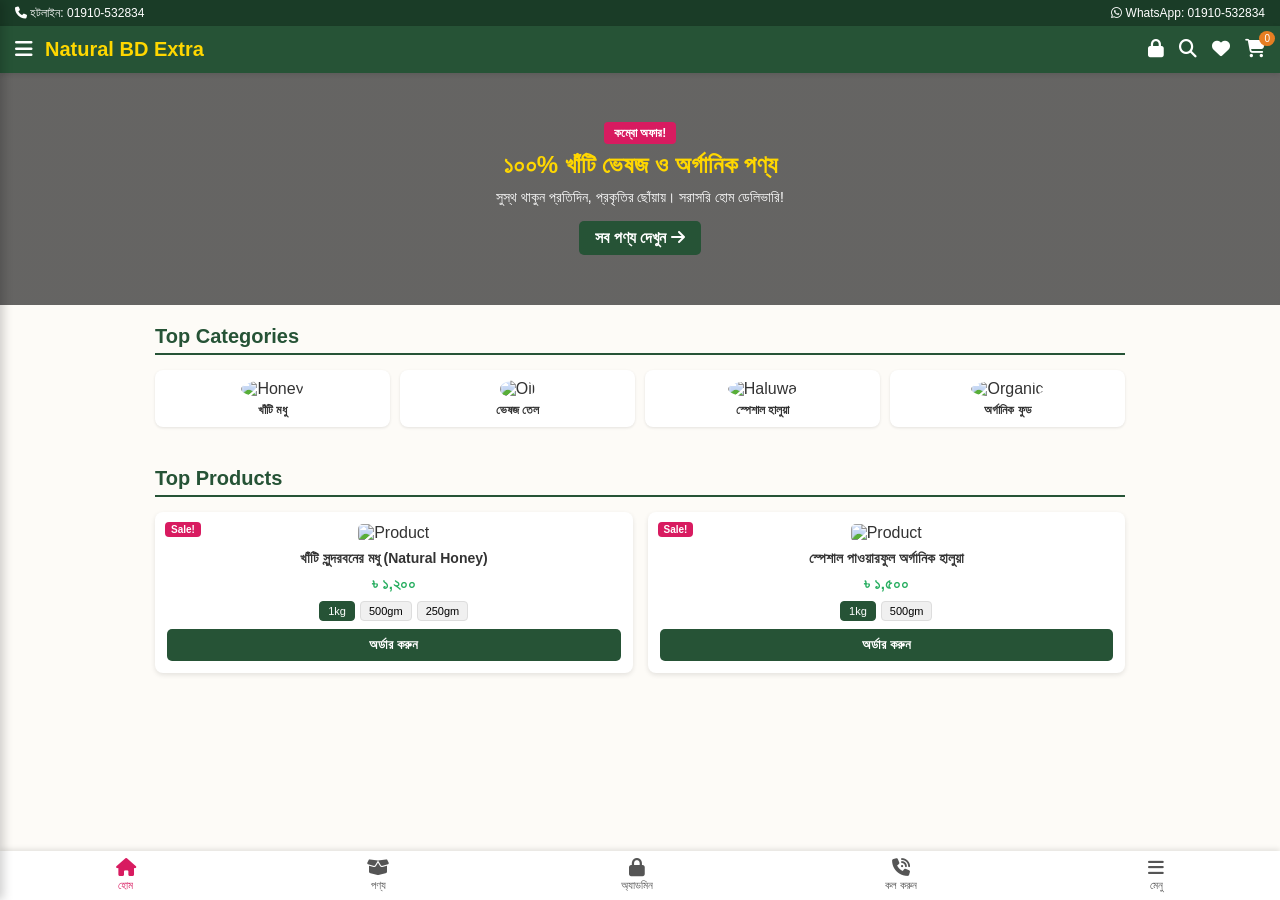
==== commit 22f84256: "Refactor index.html with new header and sidebar" ====
--- a/index.html
+++ b/index.html
@@ -5,96 +5,127 @@
     <meta name="viewport" content="width=device-width, initial-scale=1.0">
     <title>Natural BD Extra - ন্যাচারাল বিডি এক্সট্রা</title>
     <link rel="stylesheet" href="style.css">
+    <!-- FontAwesome for Icons -->
+    <link rel="stylesheet" href="https://cdnjs.cloudflare.com/ajax/libs/font-awesome/6.4.0/css/all.min.css">
 </head>
 <body>
 
     <!-- টপ হটলাইন বার -->
     <div class="top-bar">
-        🔒 এনক্রিপশন সিকিউরড ও বিশ্বস্ত হটলাইন অর্ডার: <strong>01910-532834 (WhatsApp)</strong> ই-কমার্স প্ল্যাটফর্ম
+        <span><i class="fa-solid fa-phone"></i> হটলাইন: 01910-532834</span>
+        <span><i class="fa-brands fa-whatsapp"></i> WhatsApp: 01910-532834</span>
     </div>
 
-    <!-- হেডার সেকশন -->
-    <header class="main-header">
-        <div class="logo-area">
-            <h1>Natural BD Extra</h1>
-            <p>প্রকৃতির ছোঁয়া, সুস্বাস্থ্য ও আস্থার প্রতীক</p>
+    <!-- মেইন হেডার -->
+    <header class="site-header">
+        <div class="header-left">
+            <button class="menu-toggle" onclick="toggleSidebar()"><i class="fa-solid fa-bars"></i></button>
+            <div class="logo">
+                <h2>Natural BD Extra</h2>
+            </div>
         </div>
-        <div class="search-bar">
-            <input type="text" id="searchInput" placeholder="পণ্য খুঁজুন...">
-            <button onclick="searchProduct()">🔍</button>
-        </div>
-        <div class="action-buttons">
-            <a href="admin.html" class="admin-btn">🔒 অ্যাডমিন প্যানেল</a>
-            <button class="cart-btn" onclick="openCart()">🛒 কার্ট (<span id="cartCount">0</span>)</button>
+        <div class="header-right">
+            <a href="admin.html" class="icon-btn" title="অ্যাডমিন প্যানেল"><i class="fa-solid fa-lock"></i></a>
+            <a href="#" class="icon-btn"><i class="fa-solid fa-search"></i></a>
+            <a href="#" class="icon-btn"><i class="fa-solid fa-heart"></i></a>
+            <a href="#" class="icon-btn cart-icon" onclick="openCart()">
+                <i class="fa-solid fa-shopping-cart"></i>
+                <span class="cart-count" id="cartCount">0</span>
+            </a>
         </div>
     </header>
 
-    <!-- ন্যাভিগেশন বার -->
-    <nav class="main-nav">
-        <ul>
-            <li><a href="index.html" class="active">হোম</a></li>
-            <li><a href="#products">সকল পণ্য</a></li>
-            <li><a href="#categories">ক্যাটাগরি</a></li>
-            <li><a href="#offers">অফার ও বিজ্ঞাপন</a></li>
-            <li><a href="#about">আমাদের সম্পর্কে</a></li>
+    <!-- সাইডবার মেনু (ক্যাটাগরি ও নেভিগেশন) -->
+    <div class="sidebar" id="sidebar">
+        <div class="sidebar-header">
+            <h3>মেনু ও ক্যাটাগরি</h3>
+            <button onclick="toggleSidebar()"><i class="fa-solid fa-xmark"></i></button>
+        </div>
+        <ul class="sidebar-menu">
+            <li><a href="index.html"><i class="fa-solid fa-house"></i> হোম পেজ</a></li>
+            <li><a href="#products"><i class="fa-solid fa-box"></i> সকল পণ্য</a></li>
+            <li><a href="#"><i class="fa-solid fa-spa"></i> ভেষজ ও অর্গানিক পণ্য</a></li>
+            <li><a href="#"><i class="fa-solid fa-pills"></i> আয়ুর্বেদিক ও হোমিওপ্যাথি</a></li>
+            <li><a href="#"><i class="fa-solid fa-gift"></i> কম্বো প্যাকেজ অফার</a></li>
+            <li><a href="admin.html"><i class="fa-solid fa-user-shield"></i> সিক্রেট অ্যাডমিন প্যানেল</a></li>
         </ul>
-    </nav>
+    </div>
 
-    <!-- স্পন্সরড বিজ্ঞাপন স্লট (পণ্য বিক্রি ছাড়াও প্যাসিভ ইনকামের জন্য) -->
-    <section class="ad-container">
-        <div class="ad-box">
-            <p>📢 স্পন্সরড বিজ্ঞাপন / আপস প্রমোশন (Adsterra / AdSense Slot)</p>
-            <div class="ad-placeholder">
-                এখানে আপনার গুগল অ্যাডসেন্স বা অ্যাডস্টার্নার বিজ্ঞাপন শো করবে, যা থেকে আপনার বাড়তি ইনকাম হবে।
+    <!-- হিরো ব্যানার স্লাইডার সেকশন -->
+    <section class="hero-slider">
+        <div class="slide">
+            <div class="slide-content">
+                <span class="badge-discount">কম্বো অফার!</span>
+                <h2>১০০% খাঁটি ভেষজ ও অর্গানিক পণ্য</h2>
+                <p>সুস্থ থাকুন প্রতিদিন, প্রকৃতির ছোঁয়ায়। সরাসরি হোম ডেলিভারি!</p>
+                <a href="#products" class="btn-primary">সব পণ্য দেখুন <i class="fa-solid fa-arrow-right"></i></a>
             </div>
         </div>
     </section>
 
-    <!-- হিরো ব্যানার -->
-    <section class="hero-banner">
-        <h2>১০০% খাঁটি আয়ুর্বেদিক ও ভেষজ পণ্য</h2>
-        <p>রাসায়নিকমুক্ত অর্গানিক পণ্যের সমাহার সরাসরি আপনার ঠিকানায়।</p>
-    </section>
-
-    <!-- পণ্য তালিকা সেকশন -->
-    <section id="products" class="product-section">
-        <h2>আমাদের পণ্যসমূহ</h2>
-        <div class="product-grid" id="productGrid">
-            <!-- ডাইনামিক প্রোডাক্ট এখানে লোড হবে -->
-            <div class="product-card">
-                <img src="https://via.placeholder.com/200" alt="Product">
-                <h3>খাঁটি মধু (Natural Honey)</h3>
-                <p class="price">৳ ১,২০০</p>
-                <button onclick="addToCart('খাঁটি মধু', 1200)">অর্ডার করুন</button>
+    <!-- টপ ক্যাটাগরি সেকশন -->
+    <section class="categories-section">
+        <h2 class="section-title">Top Categories</h2>
+        <div class="category-grid">
+            <div class="cat-card">
+                <img src="https://via.placeholder.com/100" alt="Honey">
+                <p>খাঁটি মধু</p>
+            </div>
+            <div class="cat-card">
+                <img src="https://via.placeholder.com/100" alt="Oil">
+                <p>ভেষজ তেল</p>
+            </div>
+            <div class="cat-card">
+                <img src="https://via.placeholder.com/100" alt="Haluwa">
+                <p>স্পেশাল হালুয়া</p>
+            </div>
+            <div class="cat-card">
+                <img src="https://via.placeholder.com/100" alt="Organic">
+                <p>অর্গানিক ফুড</p>
             </div>
         </div>
     </section>
 
-    <!-- ফুটার সেকশন -->
-    <footer class="main-footer">
-        <div class="footer-content">
-            <h3>Natural BD Extra</h3>
-            <p>নিরাপদ ও সহজ ই-কমার্স সেবা। সরাসরি হোয়াটসঅ্যাপে অর্ডার করুন এবং ঘরে বসে ডেলিভারি পান।</p>
-            <p>📞 ০১৯১০-৫৩২িস৩৪ (WhatsApp)</p>
+    <!-- টপ প্রোডাক্টস সেকশন -->
+    <section id="products" class="product-section">
+        <h2 class="section-title">Top Products</h2>
+        <div class="product-grid">
+            <!-- প্রোডাক্ট ১ -->
+            <div class="product-card">
+                <span class="sale-badge">Sale!</span>
+                <img src="https://via.placeholder.com/200" alt="Product">
+                <h3>খাঁটি সুন্দরবনের মধু (Natural Honey)</h3>
+                <p class="price">৳ ১,২০০</p>
+                <div class="weight-options">
+                    <button class="wt-btn active">1kg</button>
+                    <button class="wt-btn">500gm</button>
+                    <button class="wt-btn">250gm</button>
+                </div>
+                <button class="order-btn" onclick="addToCart('খাঁটি সুন্দরবনের মধু', 1200)">অর্ডার করুন</button>
+            </div>
+            <!-- প্রোডাক্ট ২ -->
+            <div class="product-card">
+                <span class="sale-badge">Sale!</span>
+                <img src="https://via.placeholder.com/200" alt="Product">
+                <h3>স্পেশাল পাওয়ারফুল অর্গানিক হালুয়া</h3>
+                <p class="price">৳ ১,৫০০</p>
+                <div class="weight-options">
+                    <button class="wt-btn active">1kg</button>
+                    <button class="wt-btn">500gm</button>
+                </div>
+                <button class="order-btn" onclick="addToCart('স্পেশাল পাওয়ারফুল অর্গানিক হালুয়া', 1500)">অর্ডার করুন</button>
+            </div>
         </div>
-        <div class="footer-links">
-            <h4>দ্রুত লিংক</h4>
-            <ul>
-                <li><a href="index.html">হোম পেজ</a></li>
-                <li><a href="#products">পণ্যসমূহ</a></li>
-                <li><a href="admin.html">সেক্রেট অ্যাডমিন প্যানেল</a></li>
-                <li><a href="#about">আমাদের সম্পর্কে</a></li>
-            </ul>
-        </div>
-        <div class="footer-security">
-            <h4>সিকিউরিটি ও মনিটাইজেশন</h4>
-            <p>🔒 হাই-গ্রেড এনক্রিপশন প্রটেকশন</p>
-            <p>💰 গুগল অ্যাডসেন্স ও অ্যাডস্টার্ডা ইনকাম ইন্টিগ্রেশন</p>
-        </div>
-        <div class="footer-bottom">
-            <p>&copy; ২০২৬ Natural BD Extra. সর্বস্বত্ব সংরক্ষিত।</p>
-        </div>
-    </footer>
+    </section>
+
+    <!-- বটম নেভিগেশন বার (মোবাইল ফ্রেন্ডলি) -->
+    <div class="bottom-nav">
+        <a href="index.html" class="active"><i class="fa-solid fa-house"></i><span>হোম</span></a>
+        <a href="#products"><i class="fa-solid fa-box-open"></i><span>পণ্য</span></a>
+        <a href="admin.html"><i class="fa-solid fa-lock"></i><span>অ্যাডমিন</span></a>
+        <a href="tel:01910532834"><i class="fa-solid fa-phone-volume"></i><span>কল করুন</span></a>
+        <a href="#" onclick="toggleSidebar()"><i class="fa-solid fa-bars"></i><span>মেনু</span></a>
+    </div>
 
     <script src="script.js"></script>
 </body>
--- a/style.css
+++ b/style.css
@@ -6,216 +6,337 @@
 }
 
 body {
-    background-color: #f7f9f6;
+    background-color: #fdfbf7;
     color: #333;
-}
-
+    padding-bottom: 60px; /* মোবাইল বটম ন্যাভের জন্য ফাঁকা */
+}
+
+/* টপ বার */
 .top-bar {
-    background-color: #1b3b22;
+    background-color: #1a3c27;
     color: #fff;
+    display: flex;
+    justify-content: space-between;
+    padding: 6px 15px;
+    font-size: 12px;
+}
+
+/* হেডার */
+.site-header {
+    background-color: #265336;
+    color: white;
+    padding: 12px 15px;
+    display: flex;
+    justify-content: space-between;
+    align-items: center;
+    position: sticky;
+    top: 0;
+    z-index: 1000;
+    box-shadow: 0 2px 5px rgba(0,0,0,0.1);
+}
+
+.header-left {
+    display: flex;
+    align-items: center;
+    gap: 12px;
+}
+
+.menu-toggle {
+    background: none;
+    border: none;
+    color: white;
+    font-size: 20px;
+    cursor: pointer;
+}
+
+.logo h2 {
+    font-size: 20px;
+    color: #ffd700;
+}
+
+.header-right {
+    display: flex;
+    align-items: center;
+    gap: 15px;
+}
+
+.icon-btn {
+    color: white;
+    font-size: 18px;
+    text-decoration: none;
+    position: relative;
+}
+
+.cart-count {
+    position: absolute;
+    top: -8px;
+    right: -10px;
+    background-color: #e67e22;
+    color: white;
+    font-size: 10px;
+    padding: 2px 5px;
+    border-radius: 50%;
+}
+
+/* সাইডবার মেনু */
+.sidebar {
+    position: fixed;
+    top: 0;
+    left: -280px;
+    width: 280px;
+    height: 100%;
+    background: white;
+    box-shadow: 3px 0 10px rgba(0,0,0,0.2);
+    z-index: 2000;
+    transition: 0.3s ease;
+}
+
+.sidebar.active {
+    left: 0;
+}
+
+.sidebar-header {
+    background-color: #265336;
+    color: white;
+    padding: 15px;
+    display: flex;
+    justify-content: space-between;
+    align-items: center;
+}
+
+.sidebar-header button {
+    background: none;
+    border: none;
+    color: white;
+    font-size: 20px;
+    cursor: pointer;
+}
+
+.sidebar-menu {
+    list-style: none;
+    padding: 15px;
+}
+
+.sidebar-menu li {
+    margin-bottom: 12px;
+}
+
+.sidebar-menu li a {
+    text-decoration: none;
+    color: #333;
+    font-size: 15px;
+    display: flex;
+    align-items: center;
+    gap: 10px;
+    padding: 8px;
+    border-radius: 5px;
+    transition: 0.2s;
+}
+
+.sidebar-menu li a:hover {
+    background-color: #e8f5e9;
+    color: #265336;
+}
+
+/* হিরো ব্যানার */
+.hero-slider {
+    background: linear-gradient(rgba(0,0,0,0.6), rgba(0,0,0,0.6)), url('https://via.placeholder.com/800x400') center/cover;
+    color: white;
     text-align: center;
-    padding: 8px;
+    padding: 50px 20px;
+}
+
+.badge-discount {
+    background-color: #d81b60; /* গোলাপি/ম্যাজেন্টা হাইলাইট */
+    color: white;
+    padding: 4px 10px;
+    font-size: 12px;
+    border-radius: 4px;
+    font-weight: bold;
+}
+
+.hero-slider h2 {
+    font-size: 24px;
+    margin: 10px 0;
+    color: #ffd700;
+}
+
+.hero-slider p {
     font-size: 14px;
-}
-
-.main-header {
-    background-color: #2c5e3b;
-    color: white;
-    padding: 15px 30px;
-    display: flex;
-    justify-content: space-between;
-    align-items: center;
-    flex-wrap: wrap;
-    gap: 15px;
-}
-
-.logo-area h1 {
-    font-size: 24px;
-    color: #f4d03f;
-}
-
-.logo-area p {
+    margin-bottom: 15px;
+}
+
+.btn-primary {
+    background-color: #265336;
+    color: white;
+    padding: 8px 16px;
+    text-decoration: none;
+    border-radius: 5px;
+    font-weight: bold;
+    display: inline-block;
+}
+
+/* ক্যাটাগরি সেকশন */
+.categories-section, .product-section {
+    padding: 20px 15px;
+    max-width: 1000px;
+    margin: auto;
+}
+
+.section-title {
+    color: #265336;
+    font-size: 20px;
+    margin-bottom: 15px;
+    border-bottom: 2px solid #265336;
+    padding-bottom: 5px;
+}
+
+.category-grid {
+    display: grid;
+    grid-template-columns: repeat(4, 1fr);
+    gap: 10px;
+    text-align: center;
+}
+
+.cat-card {
+    background: white;
+    padding: 10px;
+    border-radius: 8px;
+    box-shadow: 0 1px 3px rgba(0,0,0,0.1);
+}
+
+.cat-card img {
+    width: 60px;
+    height: 60px;
+    border-radius: 50%;
+    object-fit: cover;
+}
+
+.cat-card p {
     font-size: 12px;
-    color: #ddd;
-}
-
-.search-bar {
-    display: flex;
-    background: white;
-    border-radius: 5px;
-    overflow: hidden;
-}
-
-.search-bar input {
-    padding: 8px 12px;
-    border: none;
-    outline: none;
-    width: 200px;
-}
-
-.search-bar button {
-    background: #1b3b22;
-    color: white;
-    border: none;
-    padding: 0 15px;
-    cursor: pointer;
-}
-
-.action-buttons {
-    display: flex;
-    gap: 10px;
-    align-items: center;
-}
-
-.admin-btn {
-    background-color: #c0392b;
-    color: white;
-    text-decoration: none;
-    padding: 8px 15px;
-    border-radius: 5px;
-    font-weight: bold;
-    font-size: 14px;
-}
-
-.cart-btn {
-    background-color: #27ae60;
-    color: white;
-    border: none;
-    padding: 8px 15px;
-    border-radius: 5px;
-    cursor: pointer;
-    font-weight: bold;
-    text-decoration: none;
-    font-size: 14px;
-}
-
-.main-nav {
-    background-color: #1b3b22;
-}
-
-.main-nav ul {
-    list-style: none;
-    display: flex;
-    justify-content: center;
-    flex-wrap: wrap;
-}
-
-.main-nav li a {
-    display: block;
-    color: white;
-    padding: 12px 20px;
-    text-decoration: none;
-    transition: 0.3s;
-}
-
-.main-nav li a:hover, .main-nav li a.active {
-    background-color: #2c5e3b;
-    color: #f4d03f;
-}
-
-.ad-container {
-    padding: 15px;
-    max-width: 900px;
-    margin: 15px auto;
-}
-
-.ad-box {
-    background: #fff;
-    border: 1px dashed #e67e22;
-    padding: 15px;
-    text-align: center;
-    border-radius: 8px;
-}
-
-.ad-box p {
-    font-size: 13px;
-    color: #d35400;
-    margin-bottom: 8px;
-    font-weight: bold;
-}
-
-.ad-placeholder {
-    background: #ecf0f1;
-    padding: 20px;
-    color: #7f8c8d;
-    border-radius: 5px;
-}
-
-.hero-banner {
-    background: linear-gradient(rgba(0,0,0,0.5), rgba(0,0,0,0.5)), url('https://via.placeholder.com/1200x400') no-repeat center center/cover;
-    color: white;
-    text-align: center;
-    padding: 60px 20px;
-}
-
-.hero-banner h2 {
-    font-size: 32px;
-    margin-bottom: 10px;
-    color: #f4d03f;
-}
-
-.product-section {
-    padding: 30px 20px;
-    max-width: 1100px;
-    margin: auto;
-}
-
-.product-section h2 {
-    text-align: center;
-    margin-bottom: 25px;
-    color: #1b3b22;
-}
-
+    margin-top: 5px;
+    font-weight: 600;
+}
+
+/* প্রোডাক্ট কার্ড */
 .product-grid {
     display: grid;
-    grid-template-columns: repeat(auto-fit, minmax(220px, 1fr));
-    gap: 20px;
+    grid-template-columns: repeat(auto-fit, minmax(160px, 1fr));
+    gap: 15px;
 }
 
 .product-card {
     background: white;
-    padding: 15px;
+    padding: 12px;
     border-radius: 8px;
     box-shadow: 0 2px 5px rgba(0,0,0,0.1);
+    position: relative;
     text-align: center;
 }
 
+.sale-badge {
+    position: absolute;
+    top: 10px;
+    left: 10px;
+    background-color: #d81b60; /* গোলাপি অফার ট্যাগ */
+    color: white;
+    font-size: 10px;
+    padding: 2px 6px;
+    border-radius: 4px;
+    font-weight: bold;
+}
+
 .product-card img {
     width: 100%;
-    height: 150px;
+    height: 130px;
     object-fit: cover;
     border-radius: 5px;
 }
 
 .product-card h3 {
-    font-size: 16px;
-    margin: 10px 0;
+    font-size: 14px;
+    margin: 8px 0;
     color: #333;
 }
 
 .price {
     color: #27ae60;
     font-weight: bold;
-    font-size: 16px;
-    margin-bottom: 10px;
-}
-
-.product-card button {
-    background-color: #2c5e3b;
+    font-size: 15px;
+    margin-bottom: 8px;
+}
+
+.weight-options {
+    display: flex;
+    justify-content: center;
+    gap: 5px;
+    margin-bottom: 8px;
+}
+
+.wt-btn {
+    background: #f0f0f0;
+    border: 1px solid #ddd;
+    padding: 3px 8px;
+    font-size: 11px;
+    border-radius: 4px;
+    cursor: pointer;
+}
+
+.wt-btn.active {
+    background-color: #265336;
+    color: white;
+    border-color: #265336;
+}
+
+.order-btn {
+    background-color: #265336;
     color: white;
     border: none;
-    padding: 8px 12px;
-    width: 100%;
-    border-radius: 5px;
-    cursor: pointer;
-}
-
-/* অ্যাডমিন পেজ ডিজাইন */
+    padding: 8px;
+    width: 100%;
+    border-radius: 5px;
+    font-weight: bold;
+    cursor: pointer;
+}
+
+/* বটম মোবাইল নেভ */
+.bottom-nav {
+    position: fixed;
+    bottom: 0;
+    left: 0;
+    width: 100%;
+    background: white;
+    display: flex;
+    justify-content: space-around;
+    padding: 8px 0;
+    box-shadow: 0 -2px 5px rgba(0,0,0,0.1);
+    z-index: 1000;
+}
+
+.bottom-nav a {
+    text-decoration: none;
+    color: #555;
+    font-size: 11px;
+    display: flex;
+    flex-direction: column;
+    align-items: center;
+    gap: 2px;
+}
+
+.bottom-nav a i {
+    font-size: 18px;
+}
+
+.bottom-nav a.active, .bottom-nav a:hover {
+    color: #d81b60; /* গোলাপি অ্যাকসেন্ট */
+}
+
+/* অ্যাডমিন পেজ স্টাইল */
 .admin-container, .admin-dashboard {
-    max-width: 600px;
+    max-width: 500px;
     margin: 40px auto;
     background: white;
-    padding: 30px;
+    padding: 25px;
     border-radius: 8px;
     box-shadow: 0 2px 8px rgba(0,0,0,0.1);
     text-align: center;
@@ -230,64 +351,23 @@
 }
 
 .login-card button, .admin-form-group button {
-    background-color: #27ae60;
+    background-color: #265336;
     color: white;
     border: none;
-    padding: 10px 20px;
-    border-radius: 5px;
-    cursor: pointer;
-    font-weight: bold;
-    width: 100%;
-    margin-top: 10px;
+    padding: 10px;
+    border-radius: 5px;
+    width: 100%;
+    cursor: pointer;
+    font-weight: bold;
 }
 
 .admin-form-group {
-    margin-top: 25px;
+    margin-top: 20px;
     text-align: left;
     border-top: 1px solid #eee;
-    padding-top: 20px;
-}
-
-.admin-form-group h3 {
-    margin-bottom: 10px;
-    color: #2c5e3b;
-    font-size: 18px;
+    padding-top: 15px;
 }
 
 .delete-btn {
-    background-color: #c0392b !important;
-}
-
-.main-footer {
-    background-color: #142818;
-    color: #fff;
-    padding: 40px 20px 20px;
-    display: grid;
-    grid-template-columns: repeat(auto-fit, minmax(220px, 1fr));
-    gap: 30px;
-    margin-top: 40px;
-}
-
-.main-footer h3, .main-footer h4 {
-    color: #f4d03f;
-    margin-bottom: 12px;
-}
-
-.main-footer ul {
-    list-style: none;
-}
-
-.main-footer ul li a {
-    color: #ccc;
-    text-decoration: none;
-    line-height: 2;
-}
-
-.footer-bottom {
-    grid-column: 1 / -1;
-    text-align: center;
-    border-top: 1px solid #224228;
-    padding-top: 15px;
-    font-size: 13px;
-    color: #aaa;
-}
+    background-color: #d81b60 !important;
+}
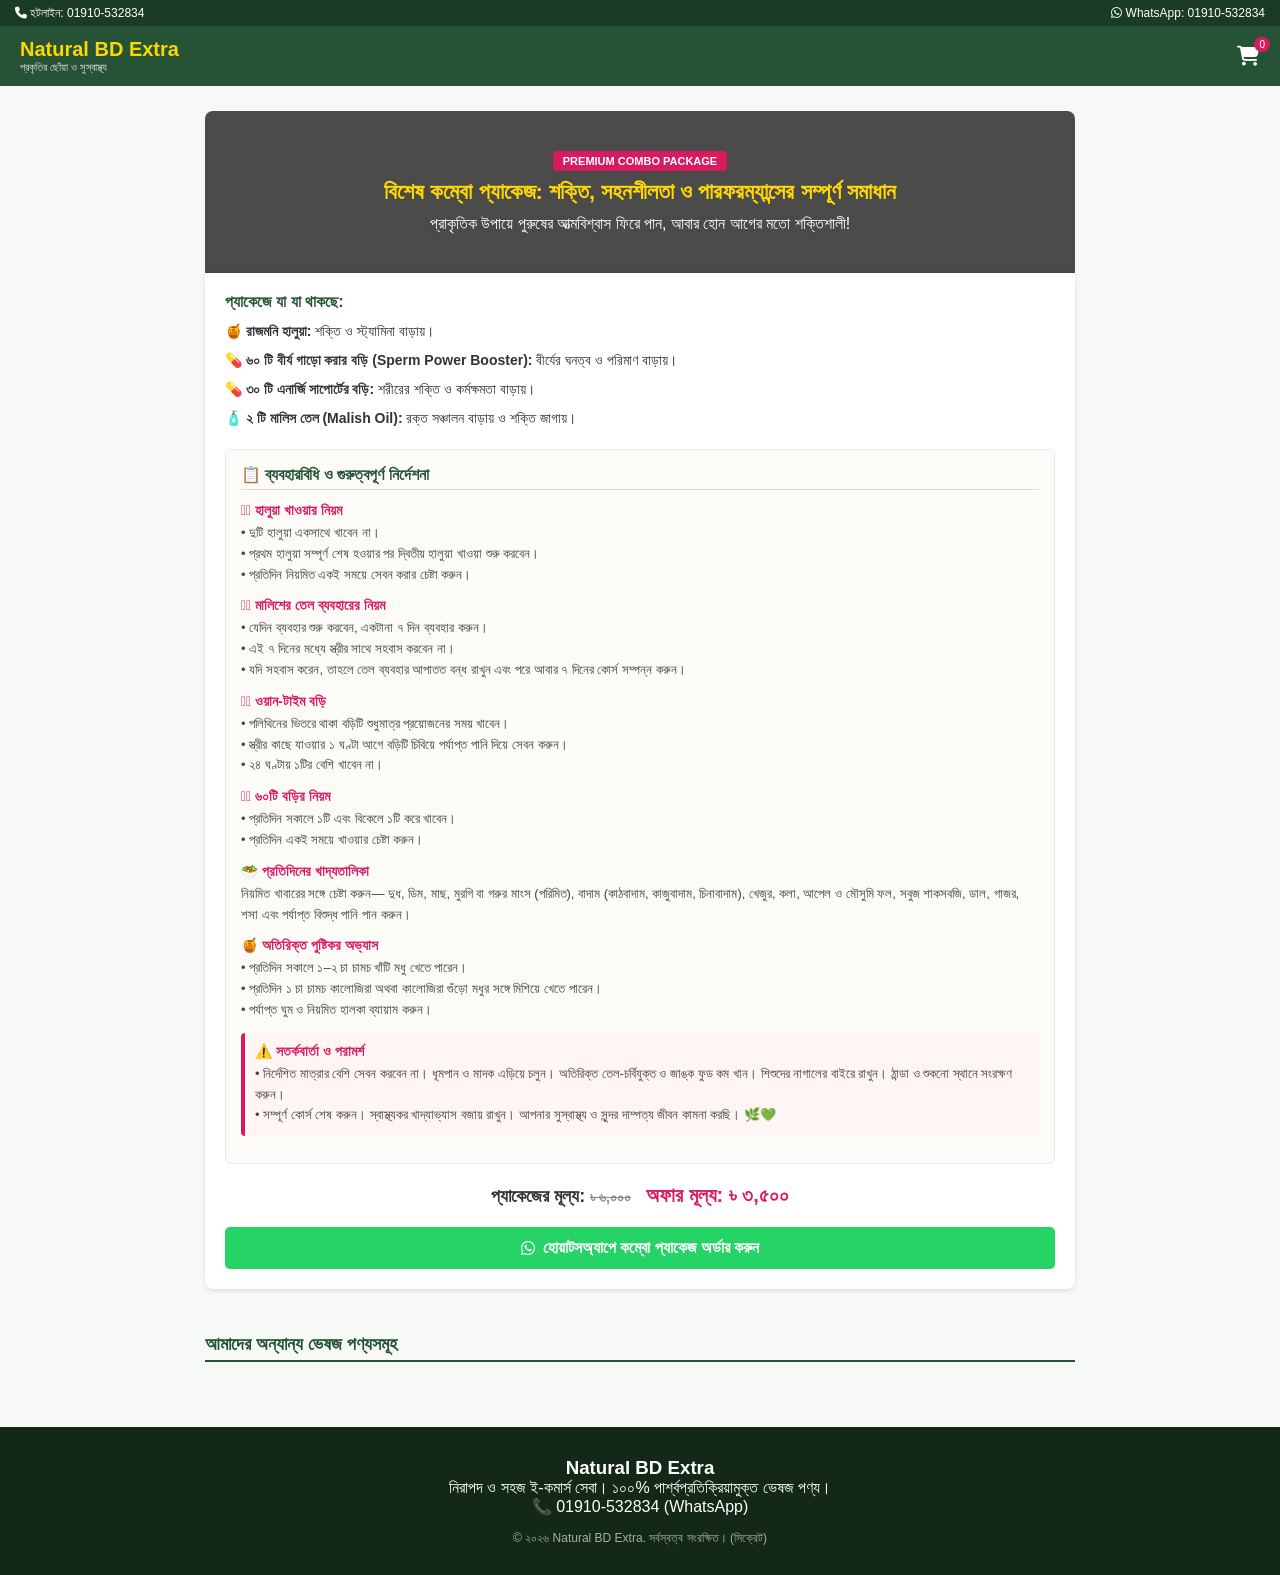
==== commit 1470ccdd: "Refactor index.html structure and content" ====
--- a/index.html
+++ b/index.html
@@ -5,7 +5,6 @@
     <meta name="viewport" content="width=device-width, initial-scale=1.0">
     <title>Natural BD Extra - ন্যাচারাল বিডি এক্সট্রা</title>
     <link rel="stylesheet" href="style.css">
-    <!-- FontAwesome for Icons -->
     <link rel="stylesheet" href="https://cdnjs.cloudflare.com/ajax/libs/font-awesome/6.4.0/css/all.min.css">
 </head>
 <body>
@@ -16,115 +15,133 @@
         <span><i class="fa-brands fa-whatsapp"></i> WhatsApp: 01910-532834</span>
     </div>
 
-    <!-- মেইন হেডার -->
+    <!-- হেডার -->
     <header class="site-header">
         <div class="header-left">
-            <button class="menu-toggle" onclick="toggleSidebar()"><i class="fa-solid fa-bars"></i></button>
             <div class="logo">
                 <h2>Natural BD Extra</h2>
+                <p>প্রকৃতির ছোঁয়া ও সুস্বাস্থ্য</p>
             </div>
         </div>
         <div class="header-right">
-            <a href="admin.html" class="icon-btn" title="অ্যাডমিন প্যানেল"><i class="fa-solid fa-lock"></i></a>
-            <a href="#" class="icon-btn"><i class="fa-solid fa-search"></i></a>
-            <a href="#" class="icon-btn"><i class="fa-solid fa-heart"></i></a>
-            <a href="#" class="icon-btn cart-icon" onclick="openCart()">
+            <a href="#" class="cart-icon" onclick="openCartDetails()">
                 <i class="fa-solid fa-shopping-cart"></i>
                 <span class="cart-count" id="cartCount">0</span>
             </a>
         </div>
     </header>
 
-    <!-- সাইডবার মেনু (ক্যাটাগরি ও নেভিগেশন) -->
-    <div class="sidebar" id="sidebar">
-        <div class="sidebar-header">
-            <h3>মেনু ও ক্যাটাগরি</h3>
-            <button onclick="toggleSidebar()"><i class="fa-solid fa-xmark"></i></button>
+    <!-- স্পেশাল কম্বো প্যাকেজ ব্যানার ও বিবরণ -->
+    <section class="combo-section">
+        <div class="combo-banner">
+            <span class="badge-combo">PREMIUM COMBO PACKAGE</span>
+            <h1>বিশেষ কম্বো প্যাকেজ: শক্তি, সহনশীলতা ও পারফরম্যান্সের সম্পূর্ণ সমাধান</h1>
+            <p>প্রাকৃতিক উপায়ে পুরুষের আত্মবিশ্বাস ফিরে পান, আবার হোন আগের মতো শক্তিশালী!</p>
         </div>
-        <ul class="sidebar-menu">
-            <li><a href="index.html"><i class="fa-solid fa-house"></i> হোম পেজ</a></li>
-            <li><a href="#products"><i class="fa-solid fa-box"></i> সকল পণ্য</a></li>
-            <li><a href="#"><i class="fa-solid fa-spa"></i> ভেষজ ও অর্গানিক পণ্য</a></li>
-            <li><a href="#"><i class="fa-solid fa-pills"></i> আয়ুর্বেদিক ও হোমিওপ্যাথি</a></li>
-            <li><a href="#"><i class="fa-solid fa-gift"></i> কম্বো প্যাকেজ অফার</a></li>
-            <li><a href="admin.html"><i class="fa-solid fa-user-shield"></i> সিক্রেট অ্যাডমিন প্যানেল</a></li>
-        </ul>
-    </div>
 
-    <!-- হিরো ব্যানার স্লাইডার সেকশন -->
-    <section class="hero-slider">
-        <div class="slide">
-            <div class="slide-content">
-                <span class="badge-discount">কম্বো অফার!</span>
-                <h2>১০০% খাঁটি ভেষজ ও অর্গানিক পণ্য</h2>
-                <p>সুস্থ থাকুন প্রতিদিন, প্রকৃতির ছোঁয়ায়। সরাসরি হোম ডেলিভারি!</p>
-                <a href="#products" class="btn-primary">সব পণ্য দেখুন <i class="fa-solid fa-arrow-right"></i></a>
+        <div class="combo-details-box">
+            <h2>প্যাকেজে যা যা থাকছে:</h2>
+            <ul class="combo-items-list">
+                <li>🍯 <strong>রাজমনি হালুয়া:</strong> শক্তি ও স্ট্যামিনা বাড়ায়।</li>
+                <li>💊 <strong>৬০ টি বীর্য গাড়ো করার বড়ি (Sperm Power Booster):</strong> বীর্যের ঘনত্ব ও পরিমাণ বাড়ায়।</li>
+                <li>💊 <strong>৩০ টি এনার্জি সাপোর্টের বড়ি:</strong> শরীরের শক্তি ও কর্মক্ষমতা বাড়ায়।</li>
+                <li>🧴 <strong>২ টি মালিস তেল (Malish Oil):</strong> রক্ত সঞ্চালন বাড়ায় ও শক্তি জাগায়।</li>
+            </ul>
+
+            <!-- কম্বো প্যাকেজের নিয়মাবলি ও গাইডলাইন -->
+            <div class="guideline-container">
+                <h3>📋 ব্যবহারবিধি ও গুরুত্বপূর্ণ নির্দেশনা</h3>
+                
+                <div class="guide-block">
+                    <h4>১️⃣ হালুয়া খাওয়ার নিয়ম</h4>
+                    <p>• দুটি হালুয়া একসাথে খাবেন না।<br>• প্রথম হালুয়া সম্পূর্ণ শেষ হওয়ার পর দ্বিতীয় হালুয়া খাওয়া শুরু করবেন।<br>• প্রতিদিন নিয়মিত একই সময়ে সেবন করার চেষ্টা করুন।</p>
+                </div>
+
+                <div class="guide-block">
+                    <h4>২️⃣ মালিশের তেল ব্যবহারের নিয়ম</h4>
+                    <p>• যেদিন ব্যবহার শুরু করবেন, একটানা ৭ দিন ব্যবহার করুন।<br>• এই ৭ দিনের মধ্যে স্ত্রীর সাথে সহবাস করবেন না।<br>• যদি সহবাস করেন, তাহলে তেল ব্যবহার আপাতত বন্ধ রাখুন এবং পরে আবার ৭ দিনের কোর্স সম্পন্ন করুন।</p>
+                </div>
+
+                <div class="guide-block">
+                    <h4>৩️⃣ ওয়ান-টাইম বড়ি</h4>
+                    <p>• পলিথিনের ভিতরে থাকা বড়িটি শুধুমাত্র প্রয়োজনের সময় খাবেন।<br>• স্ত্রীর কাছে যাওয়ার ১ ঘণ্টা আগে বড়িটি চিবিয়ে পর্যাপ্ত পানি দিয়ে সেবন করুন।<br>• ২৪ ঘণ্টায় ১টির বেশি খাবেন না।</p>
+                </div>
+
+                <div class="guide-block">
+                    <h4>৪️⃣ ৬০টি বড়ির নিয়ম</h4>
+                    <p>• প্রতিদিন সকালে ১টি এবং বিকেলে ১টি করে খাবেন।<br>• প্রতিদিন একই সময়ে খাওয়ার চেষ্টা করুন।</p>
+                </div>
+
+                <div class="guide-block">
+                    <h4>🥗 প্রতিদিনের খাদ্যতালিকা</h4>
+                    <p>নিয়মিত খাবারের সঙ্গে চেষ্টা করুন— দুধ, ডিম, মাছ, মুরগি বা গরুর মাংস (পরিমিত), বাদাম (কাঠবাদাম, কাজুবাদাম, চিনাবাদাম), খেজুর, কলা, আপেল ও মৌসুমি ফল, সবুজ শাকসবজি, ডাল, গাজর, শসা এবং পর্যাপ্ত বিশুদ্ধ পানি পান করুন।</p>
+                </div>
+
+                <div class="guide-block">
+                    <h4>🍯 অতিরিক্ত পুষ্টিকর অভ্যাস</h4>
+                    <p>• প্রতিদিন সকালে ১–২ চা চামচ খাঁটি মধু খেতে পারেন।<br>• প্রতিদিন ১ চা চামচ কালোজিরা অথবা কালোজিরা গুঁড়ো মধুর সঙ্গে মিশিয়ে খেতে পারেন।<br>• পর্যাপ্ত ঘুম ও নিয়মিত হালকা ব্যায়াম করুন।</p>
+                </div>
+
+                <div class="guide-block alert-block">
+                    <h4>⚠️ সতর্কবার্তা ও পরামর্শ</h4>
+                    <p>• নির্দেশিত মাত্রার বেশি সেবন করবেন না। ধূমপান ও মাদক এড়িয়ে চলুন। অতিরিক্ত তেল-চর্বিযুক্ত ও জাঙ্ক ফুড কম খান। শিশুদের নাগালের বাইরে রাখুন। ঠান্ডা ও শুকনো স্থানে সংরক্ষণ করুন।<br>• সম্পূর্ণ কোর্স শেষ করুন। স্বাস্থ্যকর খাদ্যাভ্যাস বজায় রাখুন। আপনার সুস্বাস্থ্য ও সুন্দর দাম্পত্য জীবন কামনা করছি। 🌿💚</p>
+                </div>
             </div>
+
+            <div class="price-box">
+                প্যাকেজের মূল্য: <span class="old-price">৳ ৬,০০০</span> <span class="new-price">অফার মূল্য: ৳ ৩,৫০০</span>
+            </div>
+            
+            <button class="order-whatsapp-btn" onclick="orderComboWhatsApp()">
+                <i class="fa-brands fa-whatsapp"></i> হোয়াটসঅ্যাপে কম্বো প্যাকেজ অর্ডার করুন
+            </button>
         </div>
     </section>
 
-    <!-- টপ ক্যাটাগরি সেকশন -->
-    <section class="categories-section">
-        <h2 class="section-title">Top Categories</h2>
-        <div class="category-grid">
-            <div class="cat-card">
-                <img src="https://via.placeholder.com/100" alt="Honey">
-                <p>খাঁটি মধু</p>
-            </div>
-            <div class="cat-card">
-                <img src="https://via.placeholder.com/100" alt="Oil">
-                <p>ভেষজ তেল</p>
-            </div>
-            <div class="cat-card">
-                <img src="https://via.placeholder.com/100" alt="Haluwa">
-                <p>স্পেশাল হালুয়া</p>
-            </div>
-            <div class="cat-card">
-                <img src="https://via.placeholder.com/100" alt="Organic">
-                <p>অর্গানিক ফুড</p>
-            </div>
+    <!-- সাধারণ পণ্য ও গ্যালারি সেকশন -->
+    <section id="products" class="product-section">
+        <h2 class="section-title">আমাদের অন্যান্য ভেষজ পণ্যসমূহ</h2>
+        <div class="product-grid" id="dynamicProductGrid">
+            <!-- ইউজার আপলোড করা ছবি ও পণ্য এখানে দেখাবে -->
         </div>
     </section>
 
-    <!-- টপ প্রোডাক্টস সেকশন -->
-    <section id="products" class="product-section">
-        <h2 class="section-title">Top Products</h2>
-        <div class="product-grid">
-            <!-- প্রোডাক্ট ১ -->
-            <div class="product-card">
-                <span class="sale-badge">Sale!</span>
-                <img src="https://via.placeholder.com/200" alt="Product">
-                <h3>খাঁটি সুন্দরবনের মধু (Natural Honey)</h3>
-                <p class="price">৳ ১,২০০</p>
-                <div class="weight-options">
-                    <button class="wt-btn active">1kg</button>
-                    <button class="wt-btn">500gm</button>
-                    <button class="wt-btn">250gm</button>
-                </div>
-                <button class="order-btn" onclick="addToCart('খাঁটি সুন্দরবনের মধু', 1200)">অর্ডার করুন</button>
-            </div>
-            <!-- প্রোডাক্ট ২ -->
-            <div class="product-card">
-                <span class="sale-badge">Sale!</span>
-                <img src="https://via.placeholder.com/200" alt="Product">
-                <h3>স্পেশাল পাওয়ারফুল অর্গানিক হালুয়া</h3>
-                <p class="price">৳ ১,৫০০</p>
-                <div class="weight-options">
-                    <button class="wt-btn active">1kg</button>
-                    <button class="wt-btn">500gm</button>
-                </div>
-                <button class="order-btn" onclick="addToCart('স্পেশাল পাওয়ারফুল অর্গানিক হালুয়া', 1500)">অর্ডার করুন</button>
+    <!-- ফুটার (ফুটারের লেখার ওপর টানা ২৫ বার ক্লিক করলে সিক্রেট এডমিন প্যানেল খুলবে) -->
+    <footer class="main-footer" style="background:#142818; color:#fff; padding:30px 15px; text-align:center; margin-top:30px;">
+        <div class="footer-content">
+            <h3>Natural BD Extra</h3>
+            <p>নিরাপদ ও সহজ ই-কমার্স সেবা। ১০০% পার্শ্বপ্রতিক্রিয়ামুক্ত ভেষজ পণ্য।</p>
+            <p>📞 01910-532834 (WhatsApp)</p>
+        </div>
+        <div class="footer-bottom" id="secretTrigger" onclick="triggerAdminModal()" style="margin-top:15px; font-size:12px; color:#aaa; cursor:pointer;">
+            <p>&copy; ২০২৬ Natural BD Extra. সর্বস্বত্ব সংরক্ষিত। (সিক্রেট)</p>
+        </div>
+    </footer>
+
+    <!-- কার্ট বা অর্ডার ডিটেলস মডেল -->
+    <div class="modal-overlay" id="orderModal" style="display: none;">
+        <div class="modal-content">
+            <h3>অর্ডারের বিস্তারিত তথ্য দিন</h3>
+            <p>আপনার নাম, ঠিকানা এবং ফোন নম্বর লিখে অর্ডার কনফার্ম করুন:</p>
+            <textarea id="customerDetails" placeholder="নাম:&#10;ঠিকানা:&#10;মোবাইল নম্বর:"></textarea>
+            <div class="modal-buttons">
+                <button onclick="sendOrderToWhatsApp()" class="whatsapp-send-btn">হোয়াটসঅ্যাপে অর্ডার পাঠান</button>
+                <button onclick="closeModal()" class="close-btn">বন্ধ করুন</button>
             </div>
         </div>
-    </section>
+    </div>
 
-    <!-- বটম নেভিগেশন বার (মোবাইল ফ্রেন্ডলি) -->
-    <div class="bottom-nav">
-        <a href="index.html" class="active"><i class="fa-solid fa-house"></i><span>হোম</span></a>
-        <a href="#products"><i class="fa-solid fa-box-open"></i><span>পণ্য</span></a>
-        <a href="admin.html"><i class="fa-solid fa-lock"></i><span>অ্যাডমিন</span></a>
-        <a href="tel:01910532834"><i class="fa-solid fa-phone-volume"></i><span>কল করুন</span></a>
-        <a href="#" onclick="toggleSidebar()"><i class="fa-solid fa-bars"></i><span>মেনু</span></a>
+    <!-- সিক্রেট এডমিন পপআপ (২৫ ক্লিকে আসবে) -->
+    <div class="modal-overlay" id="secretAdminModal" style="display: none;">
+        <div class="modal-content">
+            <h3>🔐 সিক্রেট এডমিন প্যানেল</h3>
+            <p>পণ্য আপলোড করুন (ছবির নির্দিষ্ট সাইজ লাগবে না):</p>
+            <input type="text" id="adminProdName" placeholder="পণ্যের নাম">
+            <input type="text" id="adminProdPrice" placeholder="মূল্য (টাকা)">
+            <input type="file" id="adminProdImage" accept="image/*">
+            <button onclick="saveNewProduct()" class="whatsapp-send-btn">পণ্য যুক্ত করুন</button>
+            <button onclick="closeAdminModal()" class="close-btn" style="margin-top:10px;">বন্ধ করুন</button>
+        </div>
     </div>
 
     <script src="script.js"></script>
--- a/style.css
+++ b/style.css
@@ -6,12 +6,10 @@
 }
 
 body {
-    background-color: #fdfbf7;
+    background-color: #f7f9f6;
     color: #333;
-    padding-bottom: 60px; /* মোবাইল বটম ন্যাভের জন্য ফাঁকা */
-}
-
-/* টপ বার */
+}
+
 .top-bar {
     background-color: #1a3c27;
     color: #fff;
@@ -21,32 +19,16 @@
     font-size: 12px;
 }
 
-/* হেডার */
 .site-header {
     background-color: #265336;
     color: white;
-    padding: 12px 15px;
+    padding: 12px 20px;
     display: flex;
     justify-content: space-between;
     align-items: center;
     position: sticky;
     top: 0;
     z-index: 1000;
-    box-shadow: 0 2px 5px rgba(0,0,0,0.1);
-}
-
-.header-left {
-    display: flex;
-    align-items: center;
-    gap: 12px;
-}
-
-.menu-toggle {
-    background: none;
-    border: none;
-    color: white;
-    font-size: 20px;
-    cursor: pointer;
 }
 
 .logo h2 {
@@ -54,174 +36,174 @@
     color: #ffd700;
 }
 
-.header-right {
-    display: flex;
-    align-items: center;
-    gap: 15px;
-}
-
-.icon-btn {
-    color: white;
-    font-size: 18px;
+.logo p {
+    font-size: 11px;
+    color: #ddd;
+}
+
+.cart-icon {
+    color: white;
+    font-size: 20px;
+    position: relative;
     text-decoration: none;
-    position: relative;
 }
 
 .cart-count {
     position: absolute;
     top: -8px;
     right: -10px;
-    background-color: #e67e22;
+    background-color: #d81b60;
     color: white;
     font-size: 10px;
     padding: 2px 5px;
     border-radius: 50%;
 }
 
-/* সাইডবার মেনু */
-.sidebar {
-    position: fixed;
-    top: 0;
-    left: -280px;
-    width: 280px;
-    height: 100%;
-    background: white;
-    box-shadow: 3px 0 10px rgba(0,0,0,0.2);
-    z-index: 2000;
-    transition: 0.3s ease;
-}
-
-.sidebar.active {
-    left: 0;
-}
-
-.sidebar-header {
-    background-color: #265336;
-    color: white;
-    padding: 15px;
-    display: flex;
-    justify-content: space-between;
-    align-items: center;
-}
-
-.sidebar-header button {
-    background: none;
-    border: none;
-    color: white;
-    font-size: 20px;
-    cursor: pointer;
-}
-
-.sidebar-menu {
-    list-style: none;
-    padding: 15px;
-}
-
-.sidebar-menu li {
-    margin-bottom: 12px;
-}
-
-.sidebar-menu li a {
-    text-decoration: none;
-    color: #333;
-    font-size: 15px;
-    display: flex;
-    align-items: center;
-    gap: 10px;
-    padding: 8px;
-    border-radius: 5px;
-    transition: 0.2s;
-}
-
-.sidebar-menu li a:hover {
-    background-color: #e8f5e9;
-    color: #265336;
-}
-
-/* হিরো ব্যানার */
-.hero-slider {
-    background: linear-gradient(rgba(0,0,0,0.6), rgba(0,0,0,0.6)), url('https://via.placeholder.com/800x400') center/cover;
+.combo-section {
+    padding: 25px 15px;
+    max-width: 900px;
+    margin: auto;
+}
+
+.combo-banner {
+    background: linear-gradient(rgba(0,0,0,0.7), rgba(0,0,0,0.7)), url('file_00000000e0fc8211ac63f2cc4e5a4ef2.png') center/cover;
     color: white;
     text-align: center;
-    padding: 50px 20px;
-}
-
-.badge-discount {
-    background-color: #d81b60; /* গোলাপি/ম্যাজেন্টা হাইলাইট */
+    padding: 40px 20px;
+    border-radius: 8px 8px 0 0;
+}
+
+.badge-combo {
+    background-color: #d81b60;
     color: white;
     padding: 4px 10px;
-    font-size: 12px;
-    border-radius: 4px;
-    font-weight: bold;
-}
-
-.hero-slider h2 {
-    font-size: 24px;
+    font-size: 11px;
+    border-radius: 4px;
+    font-weight: bold;
+}
+
+.combo-banner h1 {
+    font-size: 22px;
     margin: 10px 0;
     color: #ffd700;
 }
 
-.hero-slider p {
+.combo-details-box {
+    background: white;
+    padding: 20px;
+    border-radius: 0 0 8px 8px;
+    box-shadow: 0 2px 5px rgba(0,0,0,0.1);
+}
+
+.combo-details-box h2 {
+    color: #265336;
+    font-size: 16px;
+    margin-bottom: 10px;
+}
+
+.combo-items-list {
+    list-style: none;
+    margin-bottom: 15px;
+}
+
+.combo-items-list li {
     font-size: 14px;
-    margin-bottom: 15px;
-}
-
-.btn-primary {
-    background-color: #265336;
-    color: white;
-    padding: 8px 16px;
-    text-decoration: none;
+    margin-bottom: 8px;
+    line-height: 1.5;
+}
+
+.guideline-container {
+    background: #fdfbf7;
+    border: 1px solid #e2e8f0;
+    padding: 15px;
+    border-radius: 6px;
+    margin: 20px 0;
+    text-align: left;
+}
+
+.guideline-container h3 {
+    color: #265336;
+    font-size: 16px;
+    margin-bottom: 12px;
+    border-bottom: 1px solid #ddd;
+    padding-bottom: 5px;
+}
+
+.guide-block {
+    margin-bottom: 12px;
+}
+
+.guide-block h4 {
+    font-size: 14px;
+    color: #d81b60;
+    margin-bottom: 4px;
+}
+
+.guide-block p {
+    font-size: 13px;
+    line-height: 1.6;
+    color: #444;
+}
+
+.alert-block {
+    background: #fff5f5;
+    padding: 10px;
+    border-left: 4px solid #d81b60;
+    border-radius: 4px;
+}
+
+.price-box {
+    font-size: 18px;
+    font-weight: bold;
+    margin: 20px 0;
+    text-align: center;
+}
+
+.old-price {
+    text-decoration: line-through;
+    color: #888;
+    font-size: 14px;
+    margin-right: 10px;
+}
+
+.new-price {
+    color: #d81b60;
+    font-size: 20px;
+}
+
+.order-whatsapp-btn {
+    background-color: #25d366;
+    color: white;
+    border: none;
+    padding: 12px;
+    width: 100%;
     border-radius: 5px;
-    font-weight: bold;
-    display: inline-block;
-}
-
-/* ক্যাটাগরি সেকশন */
-.categories-section, .product-section {
+    font-size: 16px;
+    font-weight: bold;
+    cursor: pointer;
+    display: flex;
+    justify-content: center;
+    align-items: center;
+    gap: 8px;
+}
+
+.product-section {
     padding: 20px 15px;
-    max-width: 1000px;
+    max-width: 900px;
     margin: auto;
 }
 
 .section-title {
     color: #265336;
-    font-size: 20px;
+    font-size: 18px;
     margin-bottom: 15px;
     border-bottom: 2px solid #265336;
     padding-bottom: 5px;
 }
 
-.category-grid {
-    display: grid;
-    grid-template-columns: repeat(4, 1fr);
-    gap: 10px;
-    text-align: center;
-}
-
-.cat-card {
-    background: white;
-    padding: 10px;
-    border-radius: 8px;
-    box-shadow: 0 1px 3px rgba(0,0,0,0.1);
-}
-
-.cat-card img {
-    width: 60px;
-    height: 60px;
-    border-radius: 50%;
-    object-fit: cover;
-}
-
-.cat-card p {
-    font-size: 12px;
-    margin-top: 5px;
-    font-weight: 600;
-}
-
-/* প্রোডাক্ট কার্ড */
 .product-grid {
     display: grid;
-    grid-template-columns: repeat(auto-fit, minmax(160px, 1fr));
+    grid-template-columns: repeat(auto-fit, minmax(200px, 1fr));
     gap: 15px;
 }
 
@@ -230,144 +212,95 @@
     padding: 12px;
     border-radius: 8px;
     box-shadow: 0 2px 5px rgba(0,0,0,0.1);
-    position: relative;
     text-align: center;
 }
 
-.sale-badge {
-    position: absolute;
-    top: 10px;
-    left: 10px;
-    background-color: #d81b60; /* গোলাপি অফার ট্যাগ */
-    color: white;
-    font-size: 10px;
-    padding: 2px 6px;
-    border-radius: 4px;
-    font-weight: bold;
-}
-
 .product-card img {
     width: 100%;
-    height: 130px;
-    object-fit: cover;
+    height: auto;
+    max-height: 220px;
+    object-fit: contain;
     border-radius: 5px;
 }
 
 .product-card h3 {
-    font-size: 14px;
+    font-size: 15px;
     margin: 8px 0;
-    color: #333;
-}
-
-.price {
-    color: #27ae60;
-    font-weight: bold;
-    font-size: 15px;
-    margin-bottom: 8px;
-}
-
-.weight-options {
+}
+
+.product-card .price {
+    color: #d81b60;
+    font-weight: bold;
+    margin-bottom: 10px;
+}
+
+.product-card button {
+    background-color: #265336;
+    color: white;
+    border: none;
+    padding: 8px;
+    width: 100%;
+    border-radius: 4px;
+    font-weight: bold;
+    cursor: pointer;
+}
+
+.modal-overlay {
+    position: fixed;
+    top: 0;
+    left: 0;
+    width: 100%;
+    height: 100%;
+    background: rgba(0,0,0,0.6);
     display: flex;
     justify-content: center;
-    gap: 5px;
-    margin-bottom: 8px;
-}
-
-.wt-btn {
-    background: #f0f0f0;
-    border: 1px solid #ddd;
-    padding: 3px 8px;
-    font-size: 11px;
-    border-radius: 4px;
-    cursor: pointer;
-}
-
-.wt-btn.active {
-    background-color: #265336;
-    color: white;
-    border-color: #265336;
-}
-
-.order-btn {
-    background-color: #265336;
-    color: white;
-    border: none;
-    padding: 8px;
-    width: 100%;
-    border-radius: 5px;
-    font-weight: bold;
-    cursor: pointer;
-}
-
-/* বটম মোবাইল নেভ */
-.bottom-nav {
-    position: fixed;
-    bottom: 0;
-    left: 0;
-    width: 100%;
+    align-items: center;
+    z-index: 3000;
+}
+
+.modal-content {
     background: white;
-    display: flex;
-    justify-content: space-around;
-    padding: 8px 0;
-    box-shadow: 0 -2px 5px rgba(0,0,0,0.1);
-    z-index: 1000;
-}
-
-.bottom-nav a {
-    text-decoration: none;
-    color: #555;
-    font-size: 11px;
-    display: flex;
-    flex-direction: column;
-    align-items: center;
-    gap: 2px;
-}
-
-.bottom-nav a i {
-    font-size: 18px;
-}
-
-.bottom-nav a.active, .bottom-nav a:hover {
-    color: #d81b60; /* গোলাপি অ্যাকসেন্ট */
-}
-
-/* অ্যাডমিন পেজ স্টাইল */
-.admin-container, .admin-dashboard {
-    max-width: 500px;
-    margin: 40px auto;
-    background: white;
-    padding: 25px;
+    padding: 20px;
+    width: 90%;
+    max-width: 400px;
     border-radius: 8px;
-    box-shadow: 0 2px 8px rgba(0,0,0,0.1);
     text-align: center;
 }
 
-.login-card input, .admin-form-group input {
-    width: 100%;
+.modal-content h3 {
+    color: #265336;
+    margin-bottom: 10px;
+}
+
+.modal-content textarea, .modal-content input[type="text"] {
+    width: 100%;
+    height: 90px;
     padding: 10px;
     margin: 10px 0;
     border: 1px solid #ccc;
-    border-radius: 5px;
-}
-
-.login-card button, .admin-form-group button {
-    background-color: #265336;
+    border-radius: 4px;
+    resize: none;
+}
+
+.whatsapp-send-btn {
+    background-color: #25d366;
     color: white;
     border: none;
     padding: 10px;
-    border-radius: 5px;
-    width: 100%;
+    width: 100%;
+    border-radius: 4px;
+    font-weight: bold;
     cursor: pointer;
-    font-weight: bold;
-}
-
-.admin-form-group {
-    margin-top: 20px;
-    text-align: left;
-    border-top: 1px solid #eee;
-    padding-top: 15px;
-}
-
-.delete-btn {
-    background-color: #d81b60 !important;
-}
+}
+
+.close-btn {
+    background-color: #d81b60;
+    color: white;
+    border: none;
+    padding: 8px;
+    width: 100%;
+    border-radius: 4px;
+    font-weight: bold;
+    cursor: pointer;
+    margin-top: 5px;
+}
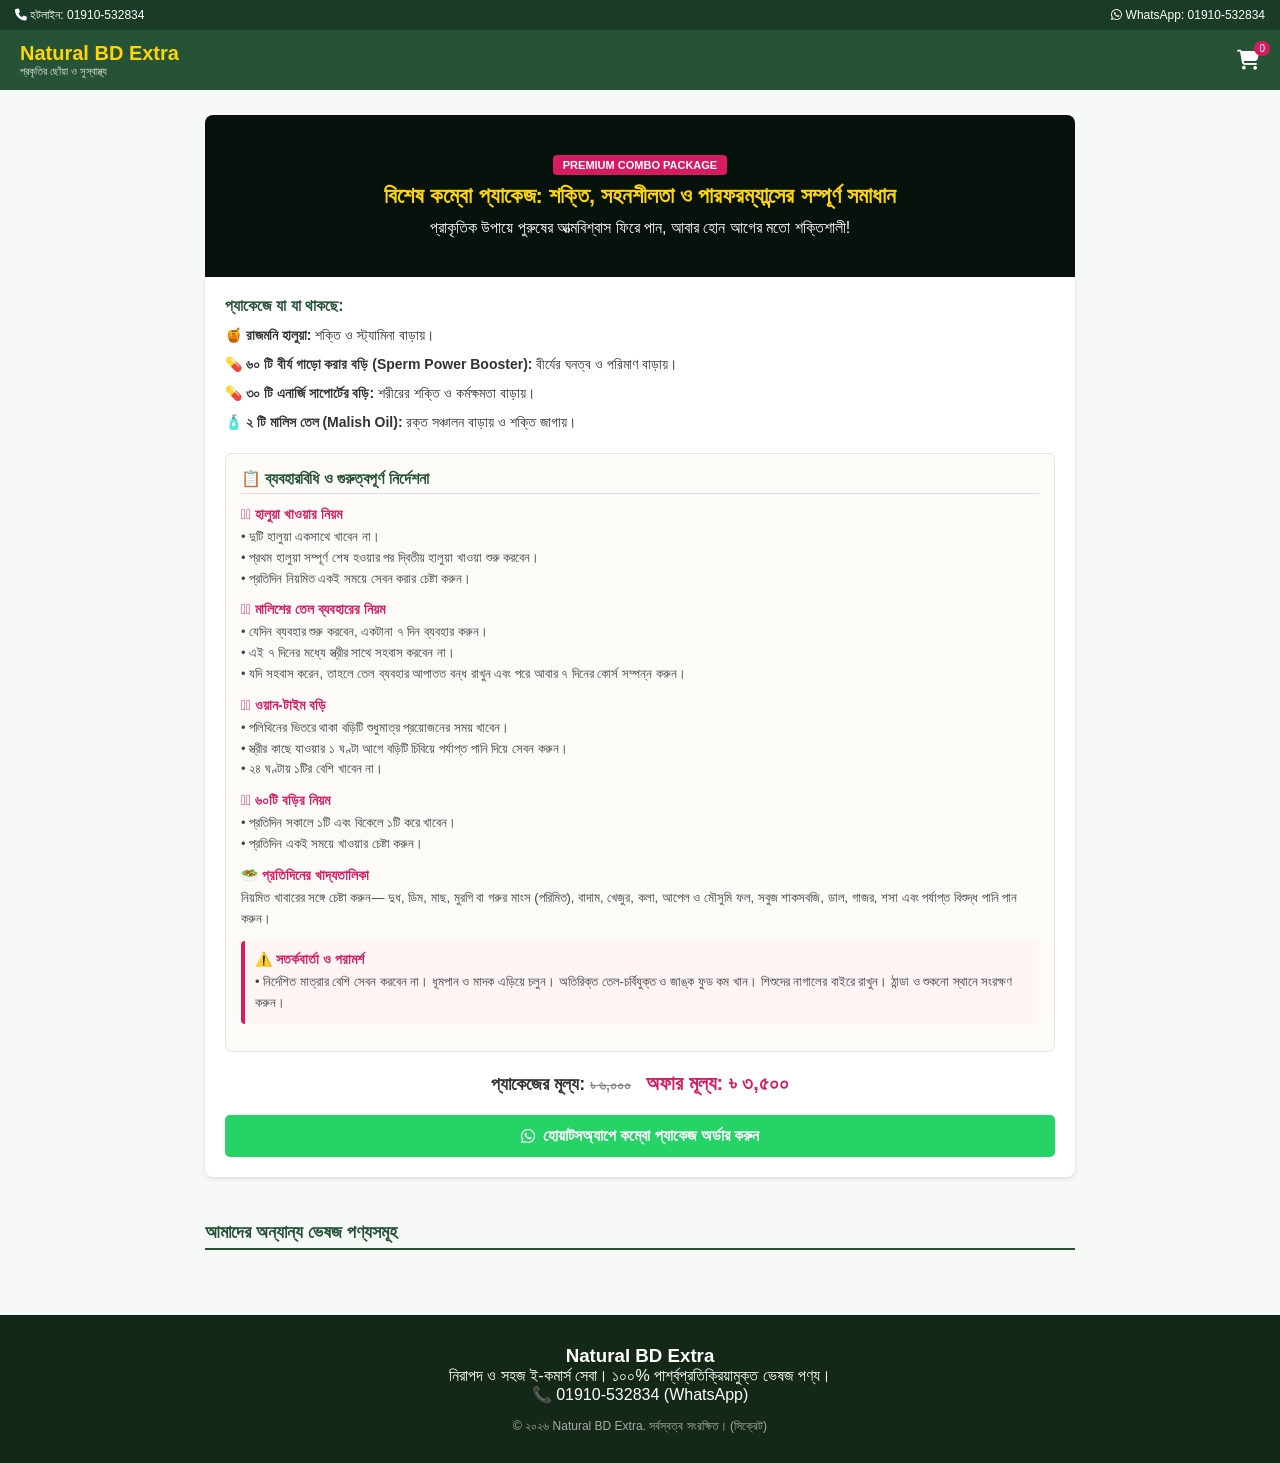
==== commit a8239012: "Refactor HTML content and structure" ====
--- a/index.html
+++ b/index.html
@@ -74,17 +74,12 @@
 
                 <div class="guide-block">
                     <h4>🥗 প্রতিদিনের খাদ্যতালিকা</h4>
-                    <p>নিয়মিত খাবারের সঙ্গে চেষ্টা করুন— দুধ, ডিম, মাছ, মুরগি বা গরুর মাংস (পরিমিত), বাদাম (কাঠবাদাম, কাজুবাদাম, চিনাবাদাম), খেজুর, কলা, আপেল ও মৌসুমি ফল, সবুজ শাকসবজি, ডাল, গাজর, শসা এবং পর্যাপ্ত বিশুদ্ধ পানি পান করুন।</p>
-                </div>
-
-                <div class="guide-block">
-                    <h4>🍯 অতিরিক্ত পুষ্টিকর অভ্যাস</h4>
-                    <p>• প্রতিদিন সকালে ১–২ চা চামচ খাঁটি মধু খেতে পারেন।<br>• প্রতিদিন ১ চা চামচ কালোজিরা অথবা কালোজিরা গুঁড়ো মধুর সঙ্গে মিশিয়ে খেতে পারেন।<br>• পর্যাপ্ত ঘুম ও নিয়মিত হালকা ব্যায়াম করুন।</p>
+                    <p>নিয়মিত খাবারের সঙ্গে চেষ্টা করুন— দুধ, ডিম, মাছ, মুরগি বা গরুর মাংস (পরিমিত), বাদাম, খেজুর, কলা, আপেল ও মৌসুমি ফল, সবুজ শাকসবজি, ডাল, গাজর, শসা এবং পর্যাপ্ত বিশুদ্ধ পানি পান করুন।</p>
                 </div>
 
                 <div class="guide-block alert-block">
                     <h4>⚠️ সতর্কবার্তা ও পরামর্শ</h4>
-                    <p>• নির্দেশিত মাত্রার বেশি সেবন করবেন না। ধূমপান ও মাদক এড়িয়ে চলুন। অতিরিক্ত তেল-চর্বিযুক্ত ও জাঙ্ক ফুড কম খান। শিশুদের নাগালের বাইরে রাখুন। ঠান্ডা ও শুকনো স্থানে সংরক্ষণ করুন।<br>• সম্পূর্ণ কোর্স শেষ করুন। স্বাস্থ্যকর খাদ্যাভ্যাস বজায় রাখুন। আপনার সুস্বাস্থ্য ও সুন্দর দাম্পত্য জীবন কামনা করছি। 🌿💚</p>
+                    <p>• নির্দেশিত মাত্রার বেশি সেবন করবেন না। ধূমপান ও মাদক এড়িয়ে চলুন। অতিরিক্ত তেল-চর্বিযুক্ত ও জাঙ্ক ফুড কম খান। শিশুদের নাগালের বাইরে রাখুন। ঠান্ডা ও শুকনো স্থানে সংরক্ষণ করুন।</p>
                 </div>
             </div>
 
@@ -102,18 +97,18 @@
     <section id="products" class="product-section">
         <h2 class="section-title">আমাদের অন্যান্য ভেষজ পণ্যসমূহ</h2>
         <div class="product-grid" id="dynamicProductGrid">
-            <!-- ইউজার আপলোড করা ছবি ও পণ্য এখানে দেখাবে -->
+            <!-- ইউজার আপলোড করা ছবি এখানে দেখাবে -->
         </div>
     </section>
 
     <!-- ফুটার (ফুটারের লেখার ওপর টানা ২৫ বার ক্লিক করলে সিক্রেট এডমিন প্যানেল খুলবে) -->
-    <footer class="main-footer" style="background:#142818; color:#fff; padding:30px 15px; text-align:center; margin-top:30px;">
+    <footer class="main-footer">
         <div class="footer-content">
             <h3>Natural BD Extra</h3>
             <p>নিরাপদ ও সহজ ই-কমার্স সেবা। ১০০% পার্শ্বপ্রতিক্রিয়ামুক্ত ভেষজ পণ্য।</p>
             <p>📞 01910-532834 (WhatsApp)</p>
         </div>
-        <div class="footer-bottom" id="secretTrigger" onclick="triggerAdminModal()" style="margin-top:15px; font-size:12px; color:#aaa; cursor:pointer;">
+        <div class="footer-bottom" id="secretTrigger" onclick="triggerAdminModal()">
             <p>&copy; ২০২৬ Natural BD Extra. সর্বস্বত্ব সংরক্ষিত। (সিক্রেট)</p>
         </div>
     </footer>
--- a/style.css
+++ b/style.css
@@ -15,7 +15,7 @@
     color: #fff;
     display: flex;
     justify-content: space-between;
-    padding: 6px 15px;
+    padding: 8px 15px;
     font-size: 12px;
 }
 
@@ -46,6 +46,7 @@
     font-size: 20px;
     position: relative;
     text-decoration: none;
+    cursor: pointer;
 }
 
 .cart-count {
@@ -66,7 +67,7 @@
 }
 
 .combo-banner {
-    background: linear-gradient(rgba(0,0,0,0.7), rgba(0,0,0,0.7)), url('file_00000000e0fc8211ac63f2cc4e5a4ef2.png') center/cover;
+    background: linear-gradient(rgba(0,0,0,0.7), rgba(0,0,0,0.7)), #1a3c27;
     color: white;
     text-align: center;
     padding: 40px 20px;
@@ -104,6 +105,7 @@
 .combo-items-list {
     list-style: none;
     margin-bottom: 15px;
+    padding-left: 0;
 }
 
 .combo-items-list li {
@@ -245,6 +247,21 @@
     cursor: pointer;
 }
 
+.main-footer {
+    background-color: #142818;
+    color: #fff;
+    padding: 30px 15px;
+    text-align: center;
+    margin-top: 30px;
+}
+
+.footer-bottom {
+    margin-top: 15px;
+    font-size: 12px;
+    color: #aaa;
+    cursor: pointer;
+}
+
 .modal-overlay {
     position: fixed;
     top: 0;
@@ -272,13 +289,16 @@
     margin-bottom: 10px;
 }
 
-.modal-content textarea, .modal-content input[type="text"] {
-    width: 100%;
-    height: 90px;
+.modal-content textarea, .modal-content input[type="text"], .modal-content input[type="file"] {
+    width: 100%;
     padding: 10px;
     margin: 10px 0;
     border: 1px solid #ccc;
     border-radius: 4px;
+}
+
+.modal-content textarea {
+    height: 90px;
     resize: none;
 }
 
